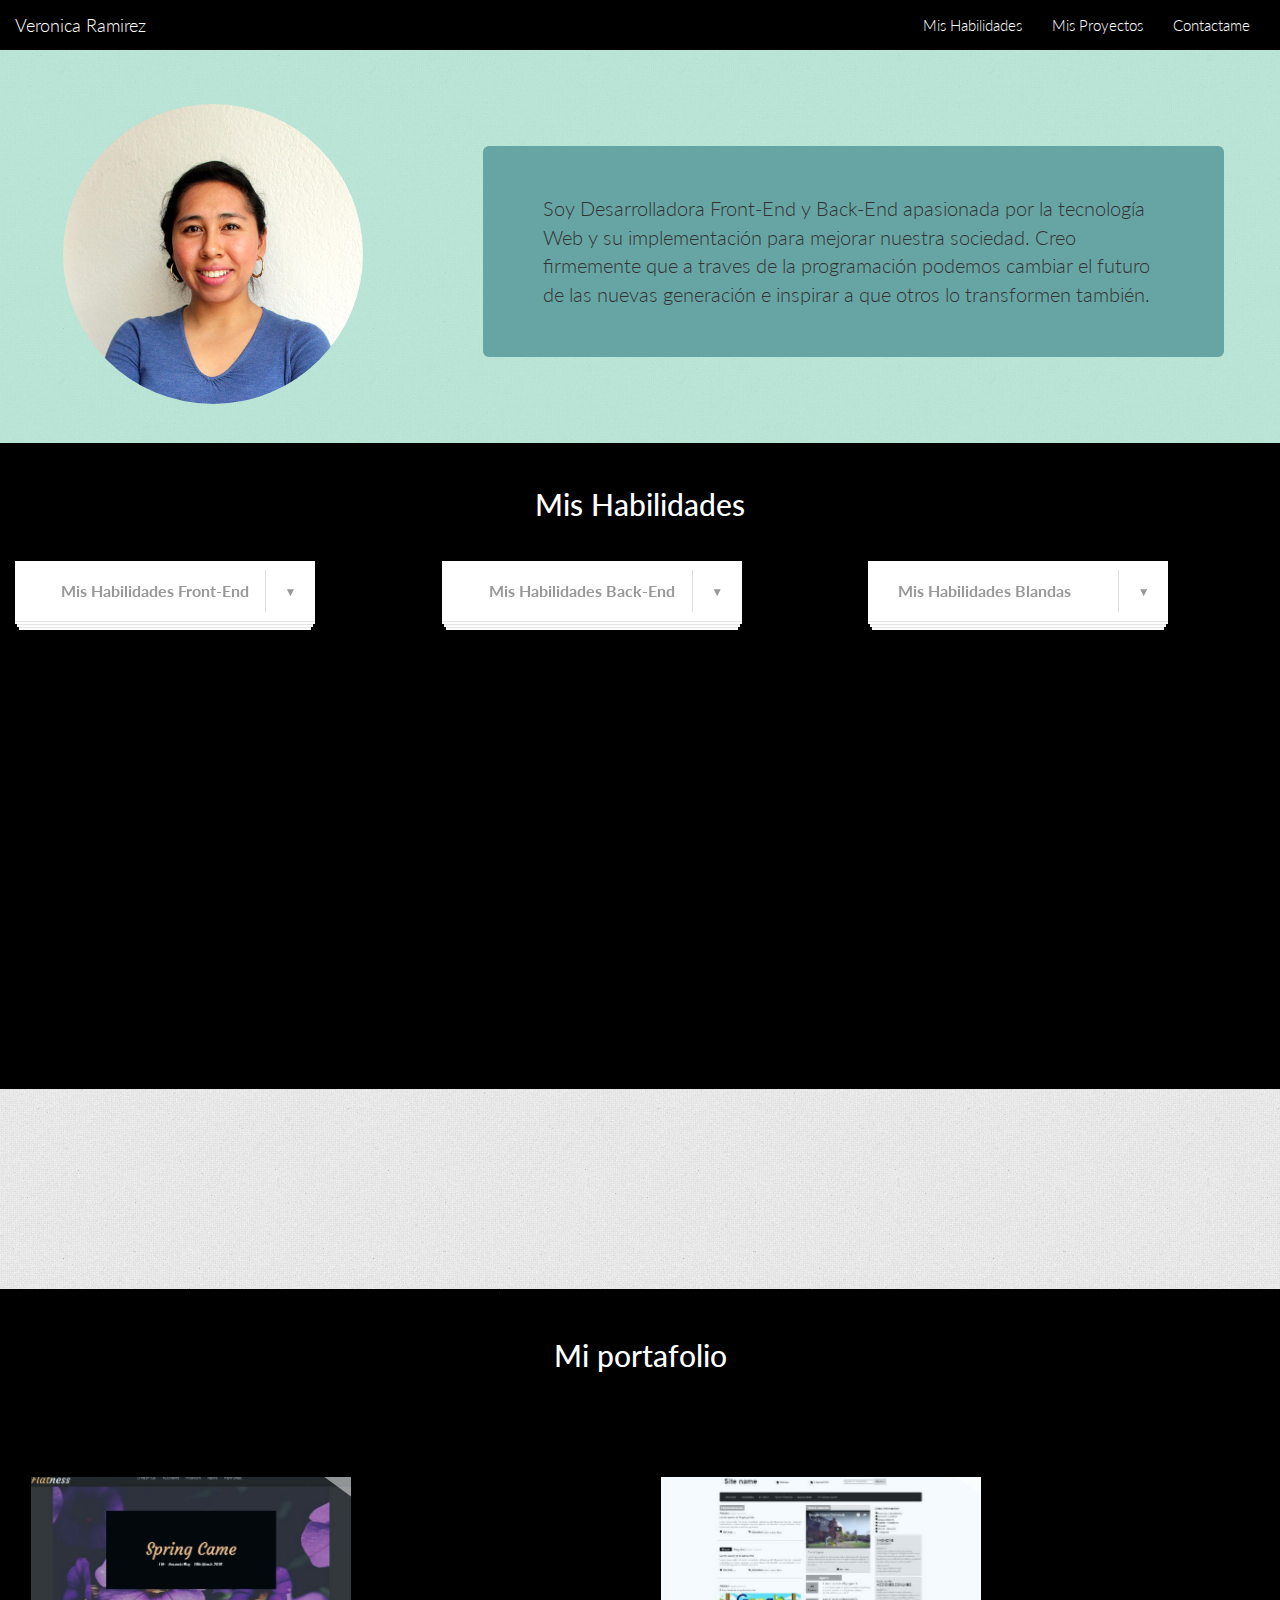
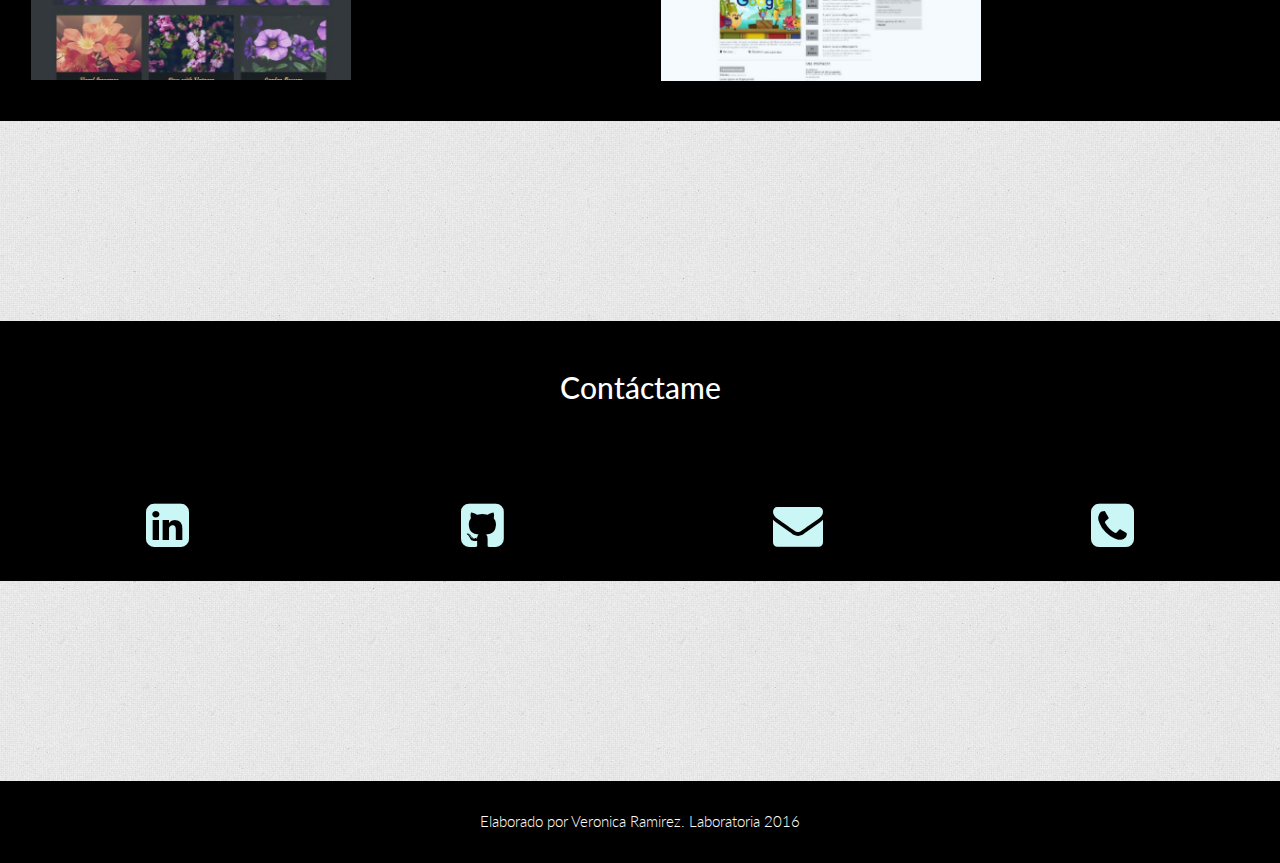
==== index.html @ 7dc4a2e2 "version3" ====
<!DOCTYPE html>
<html lang="en">
<head>
    <meta charset="UTF-8">
    <title>Mi Portafolio</title>
    <meta name="viewport" content="width=device-width, height=device-height, initial-scale=1">
    <link rel="stylesheet" href="css/font-awesome.min.css">
    <link rel='stylesheet' type='text/css' href='https://fonts.googleapis.com/css?family=Open+Sans:400,700,400italic'>
    <link rel='stylesheet' type='text/css' href='https://fonts.googleapis.com/css?family=Courgette'>
    <link rel="stylesheet" href="css/bootstrap.min.css">
    <link rel="stylesheet" href="css/utilities.css">
    <link rel="stylesheet" type="text/css" href="css/normalize.css" />
    <link rel="stylesheet" type="text/css" href="css/demo.css" />
    <link rel="stylesheet" type="text/css" href="css/set2.css" />
    <link rel="stylesheet" type="text/css" href="fonts/font-awesome-4.2.0/css/font-awesome.min.css" />
    <link rel="stylesheet" type="text/css" href="SimpleDropDownEffects/css/style3.css"/>
    <link rel="stylesheet" type="text/css" href="SimpleDropDownEffects/css/demo.css"/>
    <link rel="stylesheet" href="css/main.css">
</head>
<body>
    <div class="container-fluid">
        <header>
            <!--Parte Menu-->	
            <nav class="navbar navbar-default navbar-fixed-top">
                <div class="container">
                    <div class="navbar-header">
                        <button type="button" class="navbar-toggle txt-white" data-toggle="collapse" data-target="#myNavbar">
                            <span class="icon-bar"></span>
                            <span class="icon-bar"></span>
                            <span class="icon-bar"></span>
                        </button>
                        <a class="navbar-brand" href="#seccion0">Veronica Ramirez</a>
                    </div>
                    <div class="collapse navbar-collapse navbar-right" id="myNavbar">
                        <ul class="nav navbar-nav">
                            <li><a href="#seccion1">Mis Habilidades</a></li>
                            <li><a href="#seccion2">Mis Proyectos</a></li>
                            <li><a href="#seccion3">Contactame</a></li>
                        </ul>
                    </div>
                </div>
            </nav>
        </header>
        <section id="seccion0">
               <div class="row backSec1">
                    <div class="col-sm-4 mt-5">
                       <center>
                           <div id="idFoto" class="perfil">
                           </div>
                       </center>
                    </div>
                    <div class="col-sm-8 mt-5">
                        <p class="jumbotron">Soy Desarrolladora Front-End y Back-End apasionada por la
                        tecnología Web y su implementación para mejorar nuestra
                        sociedad. Creo firmemente que a traves de la programación podemos cambiar el futuro de las nuevas generación e inspirar a que otros lo transformen también.
                        </p>
                        
                    </div>
                </div>
        </section>
        <section id="seccion1">
            <div class="row  backSec2 pt-2">
                <div class="col-xs-12">
                    <h2 class="text-center txt-white">Mis Habilidades</h2>
                </div>
            </div>
            <div class="row  backSec2">
                <div class="col-sm-4 pd-skills">
                    <div class="fleft">
                       <center>
                            <select id="cd-dropdown1" class="cd-select">
                                <option value="-1" selected>Mis Habilidades Front-End</option>
                                <option value="1" class="icon-diamond">JavaScript - intermedio</option>
                                <option value="2" class="icon-star">Jquery - intermedio</option>
                                <option value="3" class="icon-diamond">HTML5 - intermedio</option>
                                <option value="4" class="icon-star">Bootstrap- básico</option>
                                <option value="5" class="icon-diamond">Ajax - básico</option>
                            </select>
                        </center>
                    </div>
               </div>
                <div class="col-sm-4 pd-skills">
                    <center>
                        <div class="fleft">
                            <select id="cd-dropdown2" class="cd-select">
                                <option value="-1" selected>Mis Habilidades Back-End</option>
                                <option value="1" class="icon-diamond">Java J2EE - intermedio</option>
                                <option value="2" class="icon-star">Struts 2- basico</option>
                                <option value="3" class="icon-diamond">BD Oracle - intermedio</option>
                                <option value="4" class="icon-star">PL SQL - intermedio</option>
                                <option value="5" class="icon-diamond">MySQL - básico</option>
                            </select>
                        </div>
                    </center>
                </div>
                <div class="col-sm-4 pd-skills">
                    <div class="fleft">
                        <select id="cd-dropdown3" class="cd-select">
                            <option value="-1" selected>Mis Habilidades Blandas</option>
                            <option value="1" class="icon-diamond">Comunicación</option>
                            <option value="2" class="icon-star">Organización</option>
                            <option value="3" class="icon-diamond">Autodidacta</option>
                            <option value="4" class="icon-star">Facilidad de Aprendizaje</option>
                        </select>
                    </div>
                </div>
            </div>
        </section>
        <div class="row sect sec1"></div>
        <!--Portafolio proyecto1.JPG-->
        <section id="seccion2">
            <div class="row black txt-white">
                <div class="col-xs-12">
                    <h2 class="text-center">Mi portafolio</h2>
                </div>
            </div>
            <div class="row black txt-white">
                <div class="col-sm-6">
                    <div class="grid">
                        <figure class="effect-apollo">
                            <img src="img/proyecto1.JPG" class="imgPorta" alt="Blog Primavera"/>
                            <figcaption>
                                <p>
                                    <a href="https://veroramirez.github.io/26_Sprint1-Ejercicio1/" class="info"><span class="fa fa-eye iconoPorta"></span></a>
                                    <a href="https://github.com/VeroRamirez/26_Sprint1-Ejercicio1" class="info"><span class="fa fa-github iconoPorta"></span></a></p>
                            </figcaption>			
                        </figure>
                    </div>
                </div>
                <div class="col-sm-6">
                    <div class="grid">
                        <figure class="effect-apollo">
                            <img src="img/proyecto2.JPG" class="imgPorta" alt="Blog Primavera"/>
                            <figcaption>
                                <p>
                                    <a href="https://veroramirez.github.io/26_Sprint1-Ejercicio1/" class="info"><span class="fa fa-eye iconoPorta"></span></a>
                                    <a href="https://github.com/VeroRamirez/26_Sprint1-Ejercicio1" class="info"><span class="fa fa-github iconoPorta"></span></a></p>
                            </figcaption>			
                        </figure>
                    </div>
                </div>
            </div>  
        </section>
        <!--Contacto-->
        <div class="row sect sec2"></div>
        <section id="seccion3">
            <div class="row black">
               <div class="col-xs-12 txt-white">
                   <h2 class="text-center mb-3">Contáctame</h2>
               </div>
            </div>
            <div class="row text-center black">
               <div class="col-sm-3">
                   <span class="fa fa-linkedin-square icono"></span>
               </div>
               <div class="col-sm-3">
                   <span class="fa fa-github-square icono"></span>
               </div>
               <div class="col-sm-3">
                   <span class="fa fa-envelope icono"></span>
               </div>
               <div class="col-sm-3">
                   <span class="fa fa-phone-square icono"></span>
               </div>
            </div>
        </section>
        <div class="row sect sec3"></div>
        <footer>
            <div class="row black">
                <div class="col-xs-12 txt-white">
                    <center>
                        Elaborado por Veronica Ramirez. Laboratoria 2016
                    </center>
                </div>
            </div>
        </footer>
    </div>
    <script src="js/jquery-3.1.0.min.js"></script>
    <script src="js/main.js"></script>
	<script src="js/bootstrap.min.js"></script>
    <script type="text/javascript" src="js/jquery-migrate-1.2.1.js"></script>
    <script type="text/javascript" src="slick/slick.min.js"></script>
    <script type="text/javascript" src="slick/slick.min.js"></script>
    <script type="text/javascript" src="SimpleDropDownEffects/js/jquery.dropdown.js"></script>
    <script type="text/javascript" src="SimpleDropDownEffects/js/modernizr.custom.63321.js"></script>
</body>
</html>
---- css/utilities.css ----
/*GENERAL*/
a{
   text-decoration: none;
}
a:hover{
    text-decoration: none;
}
img; iframe, input, textarea{
    width: 100%;
}
/* Shortcuts */
.pd-0{
	padding: 0;
}
.pd-2{
    padding: 2%;
}
.pt-2{
	padding-top: 2%;
}
.pd-3{
	padding: 3%;
}
.pt-3{
	padding-top: 3%;
}
.pr-3{
	padding-right: 3%;
}
.pb-3{
	padding-bottom: 3%;
}
.pl-3{
	padding-left: 3%;
}
.pd-5 {
	padding: 5%;
}
.pd-10 {
	padding: 10%;
}
.pd-15{
    padding: 15%;
}
.pd-20{
    padding: 20%;
}
.pt-5{
	padding-top: 5%;
}
.pb-5{
	padding-bottom: 5%;
}
.pl-5{
	padding-left: 5%;
}
.pr-5{
	padding-right: 5%;
}
.pt-10{
    padding-top: 10%;
}
.pr-10{
    padding-right: 10%;
}
.pb-10{
    padding-bottom: 10%;
}
.pl-10{
    padding-left: 10%;
}
.mg-0{
	margin: 0%;
}
.mb-1{
	margin-bottom: 1%;
}
.mg-3{
	margin:3%;
}
.mt-3{
	margin-top: 3%;
}
.mr-3{
	margin-right: 3%;
}
.mb-3{
	margin-bottom: 3%;
}
.ml-3{
	margin-left: 3%;
}
.mg-5{
	margin: 5%;
}
.mt-5{
	margin-top: 5%;
}
.mb-5{
	margin-bottom: 5%;
}
.mr-5{
	margin-right: 5%;
}
.ml-5{
	margin-left: 5%;
}
.mt-10{
	margin-top: 10%;
}
.w100{
	width: 100%;
}
.aut{
    width: auto;
}
.lh{
	line-height: 1.5;
}
.text-center{
	text-align: center;
}
.text-left{
	text-align: left;
}
.text-right{
	text-align: right;
}
/*TEXTO*/
.white{
	color: white;
}
.black{
    color: black;
}
*{
	background-size: cover;
	background-repeat: no-repeat;
	background-position: center;
}
.pull-left {
	float: left;
}

.pull-right {
	float: right;
}
.inl{
    display: inline;
}
---- css/demo.css ----
@font-face {
	font-weight: normal;
	font-style: normal;
	font-family: 'codropsicons';
	src:url('../fonts/codropsicons/codropsicons.eot');
	src:url('../fonts/codropsicons/codropsicons.eot?#iefix') format('embedded-opentype'),
		url('../fonts/codropsicons/codropsicons.woff') format('woff'),
		url('../fonts/codropsicons/codropsicons.ttf') format('truetype'),
		url('../fonts/codropsicons/codropsicons.svg#codropsicons') format('svg');
}

*, *:after, *:before { -webkit-box-sizing: border-box; box-sizing: border-box; }
.clearfix:before, .clearfix:after { display: table; content: ''; }
.clearfix:after { clear: both; }

body {
	background: #2f3238;
	color: #fff;
	font-weight: 400;
	font-size: 1em;
	font-family: 'Raleway', Arial, sans-serif;
}

a {
	outline: none;
	color: #3498db;
	text-decoration: none;
}

a:hover, a:focus {
	color: #528cb3;
}
/*
section {
	padding: 1em;
	text-align: center;
}*/

.content {
	margin: 0 auto;
	max-width: 1000px;
}

.content > h2 {
	clear: both;
	margin: 0;
	padding: 4em 1% 0;
	color: #484B54;
	font-weight: 800;
	font-size: 1.5em;
}

.content > h2:first-child {
	padding-top: 0em;
}

/* Header */
.codrops-header {
	margin: 0 auto;
	padding: 4em 1em;
	text-align: center;
}

.codrops-header h1 {
	margin: 0;
	font-weight: 800;
	font-size: 4em;
	line-height: 1.3;
}

.codrops-header h1 span {
	display: block;
	padding: 0 0 0.6em 0.1em;
	color: #74777b;
	font-weight: 300;
	font-size: 45%;
}

/* Demo links */
.codrops-demos {
	clear: both;
	padding: 1em 0 0;
	text-align: center;
}

.content + .codrops-demos {
	padding-top: 5em;
}

.codrops-demos a {
	display: inline-block;
	margin: 0 5px;
	padding: 1em 1.5em;
	text-transform: uppercase;
	font-weight: bold;
}

.codrops-demos a:hover,
.codrops-demos a:focus,
.codrops-demos a.current-demo {
	background: #3c414a;
	color: #fff;
}

/* To Navigation Style */
.codrops-top {
	width: 100%;
	text-transform: uppercase;
	font-weight: 800;
	font-size: 0.69em;
	line-height: 2.2;
}

.codrops-top a {
	display: inline-block;
	padding: 1em 2em;
	text-decoration: none;
	letter-spacing: 1px;
}

.codrops-top span.right {
	float: right;
}

.codrops-top span.right a {
	display: block;
	float: left;
}

.codrops-icon:before {
	margin: 0 4px;
	text-transform: none;
	font-weight: normal;
	font-style: normal;
	font-variant: normal;
	font-family: 'codropsicons';
	line-height: 1;
	speak: none;
	-webkit-font-smoothing: antialiased;
}

.codrops-icon-drop:before {
	content: "\e001";
}

.codrops-icon-prev:before {
	content: "\e004";
}

/* Related demos */
.related {
	clear: both;
	padding: 6em 1em;
	font-size: 120%;
}

.related > a {
	display: inline-block;
	margin: 20px 10px;
	padding: 25px;
	border: 1px solid #4f7f90;
	text-align: center;
}

.related a:hover {
	border-color: #39545e;
}

.related a img {
	max-width: 100%;
	opacity: 0.8;
}

.related a:hover img,
.related a:active img {
	opacity: 1;
}

.related a h3 {
	margin: 0;
	padding: 0.5em 0 0.3em;
	max-width: 300px;
	text-align: left;
}

@media screen and (max-width: 25em) {
	.codrops-header {
		font-size: 75%;
	}
	.codrops-icon span {
		display: none;
	}
}
---- css/set2.css ----
.grid {
	position: relative;
	clear: both;
	margin: 0 auto;
	padding: 1em 0 4em;
	max-width: 1000px;
	list-style: none;
	text-align: center;
}

/* Common style */
.grid figure {
	position: relative;
	float: left;
	overflow: hidden;
	margin: 10px 1%;
	min-width: 320px;
	max-width: 480px;
	max-height: 360px;
	width: 48%;
	height: auto;
	background: #3085a3;
	text-align: center;
	//cursor: pointer;
}

.grid figure img {
	position: relative;
	display: block;
	min-height: 100%;
	max-width: 100%;
	opacity: 0.8;
}

.grid figure figcaption {
	padding: 2em;
	color: #fff;
	text-transform: uppercase;
	font-size: 1.25em;
	-webkit-backface-visibility: hidden;
	backface-visibility: hidden;
}

.grid figure figcaption::before,
.grid figure figcaption::after {
	pointer-events: none;
}

.grid figure figcaption,
.grid figure figcaption > a {
	position: absolute;
	top: 0;
	left: 0;
	width: 100%;
	height: 100%;
}

/* Anchor will cover the whole item by default */
/* For some effects it will show as a button */
.grid figure figcaption > a {
	z-index: 1000;
	text-indent: 200%;
	white-space: nowrap;
	font-size: 0;
	opacity: 0;
}

.grid figure h2 {
	word-spacing: -0.15em;
	font-weight: 300;
}

.grid figure h2 span {
	font-weight: 800;
}

.grid figure h2,
.grid figure p {
	margin: 0;
}

.grid figure p {
	letter-spacing: 1px;
	font-size: 68.5%;
}

/* Individual effects */

/*---------------*/
/***** Julia *****/
/*---------------*/

figure.effect-julia {
	background: #2f3238;
}

figure.effect-julia img {
	max-width: none;
	height: 400px;
	-webkit-transition: opacity 1s, -webkit-transform 1s;
	transition: opacity 1s, transform 1s;
	-webkit-backface-visibility: hidden;
	backface-visibility: hidden;
}

figure.effect-julia figcaption {
	text-align: left;
}

figure.effect-julia h2 {
	position: relative;
	padding: 0.5em 0;
}

figure.effect-julia p {
	display: inline-block;
	margin: 0 0 0.25em;
	padding: 0.4em 1em;
	background: rgba(255,255,255,0.9);
	color: #2f3238;
	text-transform: none;
	font-weight: 500;
	font-size: 75%;
	-webkit-transition: opacity 0.35s, -webkit-transform 0.35s;
	transition: opacity 0.35s, transform 0.35s;
	-webkit-transform: translate3d(-360px,0,0);
	transform: translate3d(-360px,0,0);
}

figure.effect-julia p:first-child {
	-webkit-transition-delay: 0.15s;
	transition-delay: 0.15s;
}

figure.effect-julia p:nth-of-type(2) {
	-webkit-transition-delay: 0.1s;
	transition-delay: 0.1s;
}

figure.effect-julia p:nth-of-type(3) {
	-webkit-transition-delay: 0.05s;
	transition-delay: 0.05s;
}

figure.effect-julia:hover p:first-child {
	-webkit-transition-delay: 0s;
	transition-delay: 0s;
}

figure.effect-julia:hover p:nth-of-type(2) {
	-webkit-transition-delay: 0.05s;
	transition-delay: 0.05s;
}

figure.effect-julia:hover p:nth-of-type(3) {
	-webkit-transition-delay: 0.1s;
	transition-delay: 0.1s;
}

figure.effect-julia:hover img {
	opacity: 0.4;
	-webkit-transform: scale3d(1.1,1.1,1);
	transform: scale3d(1.1,1.1,1);
}

figure.effect-julia:hover p {
	opacity: 1;
	-webkit-transform: translate3d(0,0,0);
	transform: translate3d(0,0,0);
}

/*-----------------*/
/***** Goliath *****/
/*-----------------*/

figure.effect-goliath {
	background: #df4e4e;
}

figure.effect-goliath img,
figure.effect-goliath h2 {
	-webkit-transition: -webkit-transform 0.35s;
	transition: transform 0.35s;
}

figure.effect-goliath img {
	-webkit-backface-visibility: hidden;
	backface-visibility: hidden;
}

figure.effect-goliath h2,
figure.effect-goliath p {
	position: absolute;
	bottom: 0;
	left: 0;
	padding: 30px;
}

figure.effect-goliath p {
	text-transform: none;
	font-size: 90%;
	opacity: 0;
	-webkit-transition: opacity 0.35s, -webkit-transform 0.35s;
	transition: opacity 0.35s, transform 0.35s;
	-webkit-transform: translate3d(0,50px,0);
	transform: translate3d(0,50px,0);
}

figure.effect-goliath:hover img {
	-webkit-transform: translate3d(0,-80px,0);
	transform: translate3d(0,-80px,0);
}

figure.effect-goliath:hover h2 {
	-webkit-transform: translate3d(0,-100px,0);
	transform: translate3d(0,-100px,0);
}

figure.effect-goliath:hover p {
	opacity: 1;
	-webkit-transform: translate3d(0,0,0);
	transform: translate3d(0,0,0);
}

/*-----------------*/
/***** Hera *****/
/*-----------------*/

figure.effect-hera {
	background: #303fa9;
}

figure.effect-hera h2 {
	font-size: 158.75%;
}

figure.effect-hera h2,
figure.effect-hera p {
	position: absolute;
	top: 50%;
	left: 50%;
	-webkit-transition: opacity 0.35s, -webkit-transform 0.35s;
	transition: opacity 0.35s, transform 0.35s;
	-webkit-transform: translate3d(-50%,-50%,0);
	transform: translate3d(-50%,-50%,0);
	-webkit-transform-origin: 50%;
	transform-origin: 50%;
}

figure.effect-hera figcaption::before {
	position: absolute;
	top: 50%;
	left: 50%;
	width: 200px;
	height: 200px;
	border: 2px solid #fff;
	content: '';
	opacity: 0;
	-webkit-transition: opacity 0.35s, -webkit-transform 0.35s;
	transition: opacity 0.35s, transform 0.35s;
	-webkit-transform: translate3d(-50%,-50%,0) rotate3d(0,0,1,-45deg) scale3d(0,0,1);
	transform: translate3d(-50%,-50%,0) rotate3d(0,0,1,-45deg) scale3d(0,0,1);
	-webkit-transform-origin: 50%;
	transform-origin: 50%;
}

figure.effect-hera p {
	width: 100px;
	text-transform: none;
	font-size: 121%;
	line-height: 2;
}

figure.effect-hera p a {
	color: #fff;
}

figure.effect-hera p a:hover,
figure.effect-hera p a:focus {
	opacity: 0.6;
}

figure.effect-hera p a i {
	opacity: 0;
	-webkit-transition: opacity 0.35s, -webkit-transform 0.35s;
	transition: opacity 0.35s, transform 0.35s;
}

figure.effect-hera p a:first-child i {
	-webkit-transform: translate3d(-60px,-60px,0);
	transform: translate3d(-60px,-60px,0);
}

figure.effect-hera p a:nth-child(2) i {
	-webkit-transform: translate3d(60px,-60px,0);
	transform: translate3d(60px,-60px,0);
}

figure.effect-hera p a:nth-child(3) i {
	-webkit-transform: translate3d(-60px,60px,0);
	transform: translate3d(-60px,60px,0);
}

figure.effect-hera p a:nth-child(4) i {
	-webkit-transform: translate3d(60px,60px,0);
	transform: translate3d(60px,60px,0);
}

figure.effect-hera:hover figcaption::before {
	opacity: 1;
	-webkit-transform: translate3d(-50%,-50%,0) rotate3d(0,0,1,-45deg) scale3d(1,1,1);
	transform: translate3d(-50%,-50%,0) rotate3d(0,0,1,-45deg) scale3d(1,1,1);
}

figure.effect-hera:hover h2 {
	opacity: 0;
	-webkit-transform: translate3d(-50%,-50%,0) scale3d(0.8,0.8,1);
	transform: translate3d(-50%,-50%,0) scale3d(0.8,0.8,1);
}

figure.effect-hera:hover p i:empty {
	-webkit-transform: translate3d(0,0,0);
	transform: translate3d(0,0,0); /* just because it's stronger than nth-child */
	opacity: 1;
}

/*-----------------*/
/***** Winston *****/
/*-----------------*/

figure.effect-winston {
	background: #162633;
	text-align: left;
}

figure.effect-winston img {
	-webkit-transition: opacity 0.45s;
	transition: opacity 0.45s;
	-webkit-backface-visibility: hidden;
	backface-visibility: hidden;
}

figure.effect-winston figcaption::before {
	position: absolute;
	top: 0;
	left: 0;
	width: 100%;
	height: 100%;
	background: url(../img/triangle.svg) no-repeat center center;
	background-size: 100% 100%;
	content: '';
	-webkit-transition: opacity 0.45s, -webkit-transform 0.45s;
	transition: opacity 0.45s, transform 0.45s;
	-webkit-transform: rotate3d(0,0,1,45deg);
	transform: rotate3d(0,0,1,45deg);
	-webkit-transform-origin: 0 100%;
	transform-origin: 0 100%;
}

figure.effect-winston h2 {
	-webkit-transition: -webkit-transform 0.35s;
	transition: transform 0.35s;
	-webkit-transform: translate3d(0,20px,0);
	transform: translate3d(0,20px,0);
}

figure.effect-winston p {
	position: absolute;
	right: 0;
	bottom: 0;
	padding: 0 1.5em 7% 0;
}

figure.effect-winston a {
	margin: 0 10px;
	color: #5d504f;
	font-size: 170%;
}

figure.effect-winston a:hover,
figure.effect-winston a:focus {
	color: #cc6055;
}

figure.effect-winston p a i {
	opacity: 0;
	-webkit-transition: opacity 0.35s, -webkit-transform 0.35s;
	transition: opacity 0.35s, transform 0.35s;
	-webkit-transform: translate3d(0,50px,0);
	transform: translate3d(0,50px,0);
}

figure.effect-winston:hover img {
	opacity: 0.6;
}

figure.effect-winston:hover h2 {
	-webkit-transform: translate3d(0,0,0);
	transform: translate3d(0,0,0);
}

figure.effect-winston:hover figcaption::before {
	opacity: 0.7;
	-webkit-transform: rotate3d(0,0,1,20deg);
	transform: rotate3d(0,0,1,20deg);
}

figure.effect-winston:hover p i {
	opacity: 1;
	-webkit-transform: translate3d(0,0,0);
	transform: translate3d(0,0,0);
}

figure.effect-winston:hover p a:nth-child(3) i {
	-webkit-transition-delay: 0.05s;
	transition-delay: 0.05s;
}

figure.effect-winston:hover p a:nth-child(2) i {
	-webkit-transition-delay: 0.1s;
	transition-delay: 0.1s;
}

figure.effect-winston:hover p a:first-child i {
	-webkit-transition-delay: 0.15s;
	transition-delay: 0.15s;
}

/*-----------------*/
/***** Selena *****/
/*-----------------*/

figure.effect-selena {
	background: #fff;
}

figure.effect-selena img {
	opacity: 0.95;
	-webkit-transition: -webkit-transform 0.35s;
	transition: transform 0.35s;
	-webkit-transform-origin: 50% 50%;
	transform-origin: 50% 50%;
}

figure.effect-selena:hover img {
	-webkit-transform: scale3d(0.95,0.95,1);
	transform: scale3d(0.95,0.95,1);
}

figure.effect-selena h2 {
	-webkit-transition: -webkit-transform 0.35s;
	transition: transform 0.35s;
	-webkit-transform: translate3d(0,20px,0);
	transform: translate3d(0,20px,0);
}

figure.effect-selena p {
	opacity: 0;
	-webkit-transition: opacity 0.35s, -webkit-transform 0.35s;
	transition: opacity 0.35s, transform 0.35s;
	-webkit-transform: perspective(1000px) rotate3d(1,0,0,90deg);
	transform: perspective(1000px) rotate3d(1,0,0,90deg);
	-webkit-transform-origin: 50% 0%;
	transform-origin: 50% 0%;
}

figure.effect-selena:hover h2 {
	-webkit-transform: translate3d(0,0,0);
	transform: translate3d(0,0,0);
}

figure.effect-selena:hover p {
	opacity: 1;
	-webkit-transform: perspective(1000px) rotate3d(1,0,0,0);
	transform: perspective(1000px) rotate3d(1,0,0,0);
}

/*-----------------*/
/***** Terry *****/
/*-----------------*/

figure.effect-terry {
	background: #34495e;
}

figure.effect-terry figcaption {
	padding: 1em;
}

figure.effect-terry figcaption::before,
figure.effect-terry figcaption::after {
	position: absolute;
	width: 200%;
	height: 200%;
	border-style: solid;
	border-color: #101010;
	content: '';
	-webkit-transition: -webkit-transform 0.35s;
	transition: transform 0.35s;
}

figure.effect-terry figcaption::before {
	right: 0;
	bottom: 0;
	border-width: 0 70px 60px 0;
	-webkit-transform: translate3d(70px,60px,0);
	transform: translate3d(70px,60px,0);
}

figure.effect-terry figcaption::after {
	top: 0;
	left: 0;
	border-width: 15px 0 0 15px;
	-webkit-transform: translate3d(-15px,-15px,0);
	transform: translate3d(-15px,-15px,0);
}

figure.effect-terry img,
figure.effect-terry p a {
	-webkit-transition: opacity 0.35s, -webkit-transform 0.35s;
	transition: opacity 0.35s, transform 0.35s;
}

figure.effect-terry img {
	opacity: 0.85;
}

figure.effect-terry h2 {
	position: absolute;
	bottom: 0;
	left: 0;
	padding: 0.4em 10px;
	width: 50%;
	-webkit-transition: -webkit-transform 0.35s;
	transition: transform 0.35s;
	-webkit-transform: translate3d(100%,0,0);
	transform: translate3d(100%,0,0);
}

@media screen and (max-width: 920px) {
	figure.effect-terry h2 {
		padding: 0.75em 10px;
		font-size: 120%;
	}
}

figure.effect-terry p {
	float: right;
	clear: both;
	text-align: left;
	text-transform: none;
	font-size: 111%;
}

figure.effect-terry p a {
	display: block;
	margin-bottom: 1em;
	color: #fff;
	opacity: 0;
	-webkit-transform: translate3d(90px,0,0);
	transform: translate3d(90px,0,0);
}

figure.effect-terry p a:hover,
figure.effect-terry p a:focus {
	color: #f3cf3f;
}

figure.effect-terry:hover figcaption::before,
figure.effect-terry:hover figcaption::after {
	-webkit-transform: translate3d(0,0,0);
	transform: translate3d(0,0,0);
}

figure.effect-terry:hover img {
	opacity: 0.6;

}

figure.effect-terry:hover h2,
figure.effect-terry:hover p a {
	-webkit-transform: translate3d(0,0,0);
	transform: translate3d(0,0,0);
}

figure.effect-terry:hover p a {
	opacity: 1;
}

figure.effect-terry:hover p a:first-child {
	-webkit-transition-delay: 0.025s;
	transition-delay: 0.025s;
}

figure.effect-terry:hover p a:nth-child(2) {
	-webkit-transition-delay: 0.05s;
	transition-delay: 0.05s;
}

figure.effect-terry:hover p a:nth-child(3) {
	-webkit-transition-delay: 0.075s;
	transition-delay: 0.075s;
}

figure.effect-terry:hover p a:nth-child(4) {
	-webkit-transition-delay: 0.1s;
	transition-delay: 0.1s;
}

/*-----------------*/
/***** Phoebe *****/
/*-----------------*/

figure.effect-phoebe {
	background: #675983;
}

figure.effect-phoebe img {
	opacity: 0.85;
	-webkit-transition: opacity 0.35s;
	transition: opacity 0.35s;
}

figure.effect-phoebe:hover img {
	opacity: 0.6;
}

figure.effect-phoebe figcaption::before {
	position: absolute;
	top: 0;
	left: 0;
	width: 100%;
	height: 100%;
	background: url(../img/triangle2.svg) no-repeat center center;
	background-size: 100% 100%;
	content: '';
	-webkit-transition: opacity 0.35s, -webkit-transform 0.35s;
	transition: opacity 0.35s, transform 0.35s;
	-webkit-transform: scale3d(5,2.5,1);
	transform: scale3d(5,2.5,1);
	-webkit-transform-origin: 50% 50%;
	transform-origin: 50% 50%;
}

figure.effect-phoebe:hover figcaption::before {
	opacity: 0.6;
	-webkit-transform: scale3d(1,1,1);
	transform: scale3d(1,1,1);
}

figure.effect-phoebe h2 {
	margin-top: 1em;
	-webkit-transition: transform 0.35s;
	transition: transform 0.35s;
	-webkit-transform: translate3d(0,40px,0);
	transform: translate3d(0,40px,0);
}

figure.effect-phoebe:hover h2 {
	-webkit-transform: translate3d(0,0,0);
	transform: translate3d(0,0,0);
}

figure.effect-phoebe p a {
	color: #fff;
	font-size: 140%;
	opacity: 0;
	position: relative;
	display: inline-block;
	-webkit-transition: opacity 0.35s, -webkit-transform 0.35s;
	transition: opacity 0.35s, transform 0.35s;
}

figure.effect-phoebe p a:first-child {
	-webkit-transform: translate3d(-60px,-60px,0);
	transform: translate3d(-60px,-60px,0);
}

figure.effect-phoebe p a:nth-child(2) {
	-webkit-transform: translate3d(0,60px,0);
	transform: translate3d(0,60px,0);
}

figure.effect-phoebe p a:nth-child(3) {
	-webkit-transform: translate3d(60px,-60px,0);
	transform: translate3d(60px,-60px,0);
}

figure.effect-phoebe:hover p a {
	opacity: 1;
	-webkit-transform: translate3d(0,0,0);
	transform: translate3d(0,0,0);
}

/*-----------------*/
/***** Apollo *****/
/*-----------------*/

figure.effect-apollo {
	background: #3498db;
}

figure.effect-apollo img {
	opacity: 0.95;
	-webkit-transition: opacity 0.35s, -webkit-transform 0.35s;
	transition: opacity 0.35s, transform 0.35s;
	-webkit-transform: scale3d(1.05,1.05,1);
	transform: scale3d(1.05,1.05,1);
}

figure.effect-apollo figcaption::before {
	position: absolute;
	top: 0;
	left: 0;
	width: 100%;
	height: 100%;
	background: rgba(255,255,255,0.5);
	content: '';
	-webkit-transition: -webkit-transform 0.6s;
	transition: transform 0.6s;
	-webkit-transform: scale3d(1.9,1.4,1) rotate3d(0,0,1,45deg) translate3d(0,-100%,0);
	transform: scale3d(1.9,1.4,1) rotate3d(0,0,1,45deg) translate3d(0,-100%,0);
}

figure.effect-apollo p {
	position: absolute;
	right: 0;
	bottom: 0;
	margin: 3em;
	padding: 0 1em;
	max-width: 150px;
	border-right: 4px solid #fff;
	text-align: right;
	opacity: 0;
	-webkit-transition: opacity 0.35s;
	transition: opacity 0.35s;
}

figure.effect-apollo h2 {
	text-align: left;
}

figure.effect-apollo:hover img {
	opacity: 0.6;
	-webkit-transform: scale3d(1,1,1);
	transform: scale3d(1,1,1);
}

figure.effect-apollo:hover figcaption::before {
	-webkit-transform: scale3d(1.9,1.4,1) rotate3d(0,0,1,45deg) translate3d(0,100%,0);
	transform: scale3d(1.9,1.4,1) rotate3d(0,0,1,45deg) translate3d(0,60%,0);
}

figure.effect-apollo:hover p {
	opacity: 1;
	-webkit-transition-delay: 0.1s;
	transition-delay: 0.1s;
}

/*-----------------*/
/***** Kira *****/
/*-----------------*/

figure.effect-kira {
	background: #fff;
	text-align: left;
}

figure.effect-kira img {
	-webkit-transition: opacity 0.35s;
	transition: opacity 0.35s;
}

figure.effect-kira figcaption {
	z-index: 1;
}

figure.effect-kira p {
	padding: 2.25em 0.5em;
	font-weight: 600;	
	font-size: 100%;
	line-height: 1.5;
	opacity: 0;
	-webkit-transition: opacity 0.35s, -webkit-transform 0.35s;
	transition: opacity 0.35s, transform 0.35s;
	-webkit-transform: translate3d(0,-10px,0);
	transform: translate3d(0,-10px,0);
}

figure.effect-kira p a {
	margin: 0 0.5em;
	color: #101010;
}

figure.effect-kira p a:hover,
figure.effect-kira p a:focus {
	opacity: 0.6;
}

figure.effect-kira figcaption::before {
	position: absolute;
	top: 0;
	right: 2em;
	left: 2em;
	z-index: -1;
	height: 3.5em;
	background: #fff;
	content: '';
	-webkit-transition: opacity 0.35s, -webkit-transform 0.35s;
	transition: opacity 0.35s, transform 0.35s;
	-webkit-transform: translate3d(0,4em,0) scale3d(1,0.023,1) ;
	transform: translate3d(0,4em,0) scale3d(1,0.023,1);
	-webkit-transform-origin: 50% 0;
	transform-origin: 50% 0;
}

figure.effect-kira:hover img {
	opacity: 0.5;
}

figure.effect-kira:hover p {
	opacity: 1;
	-webkit-transform: translate3d(0,0,0);
	transform: translate3d(0,0,0);
}

figure.effect-kira:hover figcaption::before {
	opacity: 0.7;
	-webkit-transform: translate3d(0,5em,0) scale3d(1,1,1) ;
	transform: translate3d(0,5em,0) scale3d(1,1,1);
}

/*-----------------*/
/***** Steve *****/
/*-----------------*/

figure.effect-steve {
	z-index: auto;
	overflow: visible;
	background: #000;
}

figure.effect-steve:before,
figure.effect-steve h2:before {
	position: absolute;
	top: 0;
	left: 0;
	z-index: -1;
	width: 100%;
	height: 100%;
	background: #000;
	content: '';
	-webkit-transition: opacity 0.35s;
	transition: opacity 0.35s;
}

figure.effect-steve:before {
	box-shadow: 0 3px 30px rgba(0,0,0,0.8);
	opacity: 0;
}

figure.effect-steve figcaption {
	z-index: 1;
}

figure.effect-steve img {
	opacity: 1;
	-webkit-transition: -webkit-transform 0.35s;
	transition: transform 0.35s;
	-webkit-transform: perspective(1000px) translate3d(0,0,0);
	transform: perspective(1000px) translate3d(0,0,0);
}

figure.effect-steve h2,
figure.effect-steve p {
	background: #fff;
	color: #2d434e;
}

figure.effect-steve h2 {
	position: relative;
	margin-top: 2em;
	padding: 0.25em;
}

figure.effect-steve h2:before {
	box-shadow: 0 1px 10px rgba(0,0,0,0.5);
}

figure.effect-steve p {
	margin-top: 1em;
	padding: 0.5em;
	font-weight: 800;
	opacity: 0;
	-webkit-transition: opacity 0.35s, -webkit-transform 0.35s;
	transition: opacity 0.35s, transform 0.35s;
	-webkit-transform: scale3d(0.9,0.9,1);
	transform: scale3d(0.9,0.9,1);
}

figure.effect-steve:hover:before {
	opacity: 1;
}

figure.effect-steve:hover img {
	-webkit-transform: perspective(1000px) translate3d(0,0,21px);
	transform: perspective(1000px) translate3d(0,0,21px);
}

figure.effect-steve:hover h2:before {
	opacity: 0;
}

figure.effect-steve:hover p {
	opacity: 1;
	-webkit-transform: scale3d(1,1,1);
	transform: scale3d(1,1,1);
}

/*-----------------*/
/***** Moses *****/
/*-----------------*/

figure.effect-moses {
	background: -webkit-linear-gradient(-45deg, #EC65B7 0%,#05E0D8 100%);
	background: linear-gradient(-45deg, #EC65B7 0%,#05E0D8 100%);
}

figure.effect-moses img {
	opacity: 0.85;
	-webkit-transition: opacity 0.35s;
	transition: opacity 0.35s;
}

figure.effect-moses h2,
figure.effect-moses p {
	padding: 20px;
	width: 50%;
	height: 50%;
	border: 2px solid #fff;
}

figure.effect-moses h2 {
	padding: 20px;
	width: 50%;
	height: 50%;
	text-align: left;
	-webkit-transition: -webkit-transform 0.35s;
	transition: transform 0.35s;
	-webkit-transform: translate3d(10px,10px,0);
	transform: translate3d(10px,10px,0);
}

figure.effect-moses p {
	float: right;
	padding: 20px;
	text-align: right;
	opacity: 0;
	-webkit-transition: opacity 0.35s, -webkit-transform 0.35s;
	transition: opacity 0.35s, transform 0.35s;
	-webkit-transform: translate3d(-50%,-50%,0);
	transform: translate3d(-50%,-50%,0);
}

figure.effect-moses:hover h2 {
	-webkit-transform: translate3d(0,0,0);
	transform: translate3d(0,0,0);
}

figure.effect-moses:hover p {
	opacity: 1;
	-webkit-transform: translate3d(0,0,0);
	transform: translate3d(0,0,0);
}

figure.effect-moses:hover img {
	opacity: 0.6;
}

/*---------------*/
/***** Jazz *****/
/*---------------*/

figure.effect-jazz {
	background: -webkit-linear-gradient(-45deg, #f3cf3f 0%,#f33f58 100%);
	background: linear-gradient(-45deg, #f3cf3f 0%,#f33f58 100%);
}

figure.effect-jazz img {
	opacity: 0.9;
}

figure.effect-jazz figcaption::after,
figure.effect-jazz img,
figure.effect-jazz p {
	-webkit-transition: opacity 0.35s, -webkit-transform 0.35s;
	transition: opacity 0.35s, transform 0.35s;
}

figure.effect-jazz figcaption::after {
	position: absolute;
	top: 0;
	left: 0;
	width: 100%;
	height: 100%;
	border-top: 1px solid #fff;
	border-bottom: 1px solid #fff;
	content: '';
	opacity: 0;
	-webkit-transform: rotate3d(0,0,1,45deg) scale3d(1,0,1);
	transform: rotate3d(0,0,1,45deg) scale3d(1,0,1);
	-webkit-transform-origin: 50% 50%;
	transform-origin: 50% 50%;
}

figure.effect-jazz h2,
figure.effect-jazz p {
	opacity: 1;
	-webkit-transform: scale3d(0.8,0.8,1);
	transform: scale3d(0.8,0.8,1);
}

figure.effect-jazz h2 {
	padding-top: 26%;
	-webkit-transition: -webkit-transform 0.35s;
	transition: transform 0.35s;
}

figure.effect-jazz p {
	padding: 0.5em 2em;
	text-transform: none;
	font-size: 0.85em;
	opacity: 0;
}

figure.effect-jazz:hover img {
	opacity: 0.7;
	-webkit-transform: scale3d(1.05,1.05,1);
	transform: scale3d(1.05,1.05,1);
}

figure.effect-jazz:hover figcaption::after {
	opacity: 1;
	-webkit-transform: rotate3d(0,0,1,45deg) scale3d(1,1,1);
	transform: rotate3d(0,0,1,45deg) scale3d(1,1,1);
}

figure.effect-jazz:hover h2,
figure.effect-jazz:hover p {
	opacity: 1;
	-webkit-transform: scale3d(1,1,1);
	transform: scale3d(1,1,1);
}

/*---------------*/
/***** Ming *****/
/*---------------*/

figure.effect-ming {
	background: #030c17;
}

figure.effect-ming img {
	opacity: 0.9;
	-webkit-transition: opacity 0.35s;
	transition: opacity 0.35s;
}

figure.effect-ming figcaption::before {
	position: absolute;
	top: 30px;
	right: 30px;
	bottom: 30px;
	left: 30px;
	border: 2px solid #fff;
	box-shadow: 0 0 0 30px rgba(255,255,255,0.2);
	content: '';
	opacity: 0;
	-webkit-transition: opacity 0.35s, -webkit-transform 0.35s;
	transition: opacity 0.35s, transform 0.35s;
	-webkit-transform: scale3d(1.4,1.4,1);
	transform: scale3d(1.4,1.4,1);
}

figure.effect-ming h2 {
	margin: 20% 0 10px 0;
	-webkit-transition: -webkit-transform 0.35s;
	transition: transform 0.35s;
}

figure.effect-ming p {
	padding: 1em;
	opacity: 0;
	-webkit-transition: opacity 0.35s, -webkit-transform 0.35s;
	transition: opacity 0.35s, transform 0.35s;
	-webkit-transform: scale(1.5);
	transform: scale(1.5);
}

figure.effect-ming:hover h2 {
	-webkit-transform: scale(0.9);
	transform: scale(0.9);
}

figure.effect-ming:hover figcaption::before,
figure.effect-ming:hover p {
	opacity: 1;
	-webkit-transform: scale3d(1,1,1);
	transform: scale3d(1,1,1);
}

figure.effect-ming:hover figcaption {
	background-color: rgba(58,52,42,0);
}

figure.effect-ming:hover img {
	opacity: 0.4;
}

/*---------------*/
/***** Lexi *****/
/*---------------*/

figure.effect-lexi {
	background: -webkit-linear-gradient(-45deg, #000 0%,#fff 100%);
	background: linear-gradient(-45deg, #000 0%,#fff 100%);
}

figure.effect-lexi img {
	margin: -10px 0 0 -10px;
	max-width: none;
	width: -webkit-calc(100% + 10px);
	width: calc(100% + 10px);
	opacity: 0.9;
	-webkit-transition: opacity 0.35s, -webkit-transform 0.35s;
	transition: opacity 0.35s, transform 0.35s;
	-webkit-transform: translate3d(10px,10px,0);
	transform: translate3d(10px,10px,0);
	-webkit-backface-visibility: hidden;
	backface-visibility: hidden;
}

figure.effect-lexi figcaption::before,
figure.effect-lexi p {
	-webkit-transition: opacity 0.35s, -webkit-transform 0.35s;
	transition: opacity 0.35s, transform 0.35s;
}

figure.effect-lexi figcaption::before {
	position: absolute;
	right: -100px;
	bottom: -100px;
	width: 300px;
	height: 300px;
	border: 2px solid #fff;
	border-radius: 50%;
	box-shadow: 0 0 0 900px rgba(255,255,255,0.2);
	content: '';
	opacity: 0;
	-webkit-transform: scale3d(0.5,0.5,1);
	transform: scale3d(0.5,0.5,1);
	-webkit-transform-origin: 50% 50%;
	transform-origin: 50% 50%;
}

figure.effect-lexi:hover img {
	opacity: 0.6;
	-webkit-transform: translate3d(0,0,0);
	transform: translate3d(0,0,0);
}

figure.effect-lexi h2 {
	text-align: left;
	-webkit-transition: -webkit-transform 0.35s;
	transition: transform 0.35s;
	-webkit-transform: translate3d(5px,5px,0);
	transform: translate3d(5px,5px,0);
}

figure.effect-lexi p {
	position: absolute;
	right: 0;
	bottom: 0;
	padding: 0 1.5em 1.5em 0;
	width: 140px;
	text-align: right;
	opacity: 0;
	-webkit-transform: translate3d(20px,20px,0);
	transform: translate3d(20px,20px,0);
}

figure.effect-lexi:hover figcaption::before {
	opacity: 1;
	-webkit-transform: scale3d(1,1,1);
	transform: scale3d(1,1,1);
}

figure.effect-lexi:hover h2,
figure.effect-lexi:hover p {
	opacity: 1;
	-webkit-transform: translate3d(0,0,0);
	transform: translate3d(0,0,0);
}

/*---------------*/
/***** Duke *****/
/*---------------*/

figure.effect-duke {
	background: -webkit-linear-gradient(-45deg, #34495e 0%,#cc6055 100%);
	background: linear-gradient(-45deg, #34495e 0%,#cc6055 100%);
}

figure.effect-duke img,
figure.effect-duke p {
	-webkit-transition: opacity 0.35s, -webkit-transform 0.35s;
	transition: opacity 0.35s, transform 0.35s;
}

figure.effect-duke:hover img {
	opacity: 0.1;
	-webkit-transform: scale3d(2,2,1);
	transform: scale3d(2,2,1);
}

figure.effect-duke h2 {
	-webkit-transition: -webkit-transform 0.35s;
	transition: transform 0.35s;
	-webkit-transform: scale3d(0.8,0.8,1);
	transform: scale3d(0.8,0.8,1);
	-webkit-transform-origin: 50% 100%;
	transform-origin: 50% 100%;
}

figure.effect-duke p {
	position: absolute;
	bottom: 0;
	left: 0;
	margin: 20px;
	padding: 30px;
	border: 2px solid #fff;
	text-transform: none;
	font-size: 90%;
	opacity: 0;
	-webkit-transform: scale3d(0.8,0.8,1);
	transform: scale3d(0.8,0.8,1);
	-webkit-transform-origin: 50% -100%;
	transform-origin: 50% -100%;
}

figure.effect-duke:hover h2,
figure.effect-duke:hover p {
	opacity: 1;
	-webkit-transform: scale3d(1,1,1);
	transform: scale3d(1,1,1);
}

/* Media queries */
@media screen and (max-width: 50em) {
	.content {
		padding: 0 10px;
		text-align: center;
	}
	.grid figure {
		display: inline-block;
		float: none;
		margin: 10px auto;
		width: 100%;
	}
}
---- SimpleDropDownEffects/css/style3.css ----
@import url('demo.css');
@import url('common.css');
@import url('icons.css');

.cd-dropdown > span,
.cd-dropdown ul li:nth-last-child(-n+3) span {
	box-shadow: 0 1px 1px rgba(0,0,0,0.1);
}

.cd-dropdown ul {
	position: absolute;
	top: 0px;
	width: 100%;
}

.cd-dropdown ul li {
	position: absolute;
	width: 100%;
}

.cd-active.cd-dropdown > span {
	color: #97d1bc;
}

.cd-active.cd-dropdown > span,
.cd-active.cd-dropdown ul li span {
	box-shadow: 0 1px 1px rgba(0,0,0,0.1);
}

.cd-active.cd-dropdown ul li {
	-webkit-transform-origin: -200% 50%;
	-moz-transform-origin: -200% 50%;
	-o-transform-origin: -200% 50%;
	-ms-transform-origin: -200% 50%;
	transform-origin: -200% 50%;
}

.cd-active.cd-dropdown ul li span {
    background: #97d1bc;
    color: #fff;
	-webkit-transition: all 0.2s linear 0s;
	-moz-transition: all 0.2s linear 0s;
	-ms-transition: all 0.2s linear 0s;
	-o-transition: all 0.2s linear 0s;
	transition: all 0.2s linear 0s;
}

.cd-active.cd-dropdown ul li span:hover {
	background: #97d1bc;
	color: #fff;
}
---- SimpleDropDownEffects/css/demo.css ----
/* General Demo Style */
@import url(http://fonts.googleapis.com/css?family=Lato:300,400,700);

*,
*:after,
*:before {
	-webkit-box-sizing: border-box;
	-moz-box-sizing: border-box;
	box-sizing: border-box;
	padding: 0;
	margin: 0;
}

/* Clearfix hack by Nicolas Gallagher: http://nicolasgallagher.com/micro-clearfix-hack/ */
.clearfix:before,
.clearfix:after {
	content: " ";
	display: table;
}

.clearfix:after {
	clear: both;
}

.clearfix {
	*zoom: 1;
}

body {
	font-family: 'Lato', Calibri, Arial, sans-serif;
	background: #f4f4f4 url(../images/grid_DominikKiss_SubtlePatterns.jpg);
	font-weight: 300;
	font-size: 15px;
	color: #333;
	overflow: scroll;
	overflow-x: hidden;
}

a {
	color: #555;
	text-decoration: none;
}

.container {
	width: 100%;
	position: relative;
}

.main,
.container > header {
	width: 90%;
	max-width: 960px;
	margin: 0 auto;
	position: relative;
	padding: 0 10px;
}

.container > header {
	padding: 40px 10px 50px;
	border-bottom: 1px solid #ddd;
	box-shadow: 0 1px rgba(255,255,255,0.8);
	margin-bottom: 30px;
}

.container > header h1 {
	font-size: 34px;
	line-height: 38px;
	margin: 0;
	font-weight: 700;
	color: #333;
	float: left;
}

.container > header h1 span {
	display: block;
	font-size: 20px;
	font-weight: 300;
}

.fleft {
	float: left;
	width: 49%;
	min-width: 300px;
}

.main p {
	color: #AAA;
	padding: 20px 30px 0px 0px;
	font-size: 20px;
	line-height: 34px;
	font-weight: 300;
	text-shadow: 0 1px 1px rgba(255, 255, 255, 0.8);
}

/* Header Style */
.codrops-top {
	line-height: 24px;
	font-size: 11px;
	background: #fff;
	background: rgba(255, 255, 255, 0.5);
	text-transform: uppercase;
	z-index: 9999;
	position: relative;
	box-shadow: 1px 0px 2px rgba(0,0,0,0.2);
}

.codrops-top a {
	padding: 0px 10px;
	letter-spacing: 1px;
	color: #333;
	display: inline-block;
}

.codrops-top a:hover {
	background: rgba(255,255,255,0.8);
	color: #000;
}

.codrops-top span.right {
	float: right;
}

.codrops-top span.right a {
	float: left;
	display: block;
}

/* Demo Buttons Style */
.codrops-demos {
	float: right;
	padding-top: 10px;
}

.codrops-demos a {
	display: inline-block;
	margin: 10px;
	color: #666;
	font-weight: 700;
	line-height: 30px;
	border-bottom: 4px solid transparent;
}

.codrops-demos a:hover {
	color: #000;
	border-color: #000;
}

.codrops-demos a.current-demo,
.codrops-demos a.current-demo:hover {
	color: #aaa;
	border-color: #aaa;
}


@media screen and (max-width: 730px){
	.fleft {
		width: 100%;
		float: none;
		text-align: center;
	}
}
---- css/main.css ----
/*MENU*/
nav.navbar{
	background: black;	
	border: black;
}
.txt-white{
	color:white !important;
}
.black{
    background-color: black;
    padding: 30px 10px;
}
nav li a, nav a{
	color:white !important;
}
.perfil{
    background-image: url("../img/perfil.jpg");
    background-position: top;
    background-size: 320px 480px;
    border-radius: 50%;
    width: 300px;
    height: 300px;
    margin: 10% 2%;
}
.capa-img{
    border-radius: 50%;
    width: 100%;
    height: 100%;
    background-color: rgba(44, 49, 48, 0.63);
}
/*Contacto*/
.icono{
    font-size: 50px;
    color:#caf6f5;
}
/*Portafolio*/
.iconoPorta{
    font-size: 1.5em !important;
    color:white;
    margin-left: 1em;
    margin-right: 1em;
}
.imgPorta{
    width: 100%;
}

a.info {
    text-decoration: none;
    display: inline-block;
    text-transform: uppercase;
    color: #fff;
    border: 1px solid #fff;
    background-color: rgba(0,0,0,0.6);
    filter: alpha(opacity=0);
    -webkit-transition: all .2s ease-in-out;
    transition: all .2s ease-in-out;
    margin: 15spx 0;
    padding: 7px;
}

/*background*/
html body{
    height: 100%;
}
h1, h2, h3, h4, h5, h6, p{
    margin-bottom: 20px;
}
/*
nav{
    position: fixed;
    width: 100%;
    height: 50px;
    background-color: rgba(0,0,0,.5);
    z-index: 99;
}*/
.sect{
    height: 200px;
    background-size: cover;
    background-attachment: fixed;
}
.subSection{
    height: 50%;
    background-color: black;
}
.sec1{
    background-image: url("../img/circuitos1.jpg");
}
.sec2{
    background-image: url("../img/circuitos2.jpg");
}
.sec3{
    background-image: url("../img/circuitos12.jpg");
}
@media (max-width: 760px) {
  .perfil{
    background-image: url("../img/perfil.jpg");
    background-position: top;
    background-size: 180px 320px;
    border-radius: 50%;
    width: 150px;
    height: 150px;
    }
    .carrusel{
        width: 100px !important;
    }
}

@media (max-width: 850px) {
    .carrusel{
        width: 100px !important;
    }
}

@media (max-width: 960px) {
    .carrusel{
        width: 200px !important;
    }
}

@media (max-width: 1200px) {
    .carrusel{
        width: 250px !important;
    }
}
#cover1{
    background-color: transparent;
    width: 100%;
    height: 100%;
    position: absolute;
}
#cover1:hover{
    background-color: dodgerblue;
    width: 100%;
    height: 100%;
}
.capa {
    position: absolute;
    width: 100%;
    height: 100%;
    opacity: 0;
    background: rgba(100,0,0,.7);
    -webkit-transition: all ease .5s;
    -moz-transition: all ease .5s;
    transition: all ease .5s;
}

.capa:hover {
    opacity: 1;
}

.backSec1{
    background-color:rgba( 161, 226, 203, 0.65 );
}
.backSec2{
    background-color: black;
}
.pd-skills{
    padding-bottom: 35%;
}

p{
    font-size: 20px;
    margin: 10% 5%;
}
.jumbotron{
    background-color:#67a5a5;
}
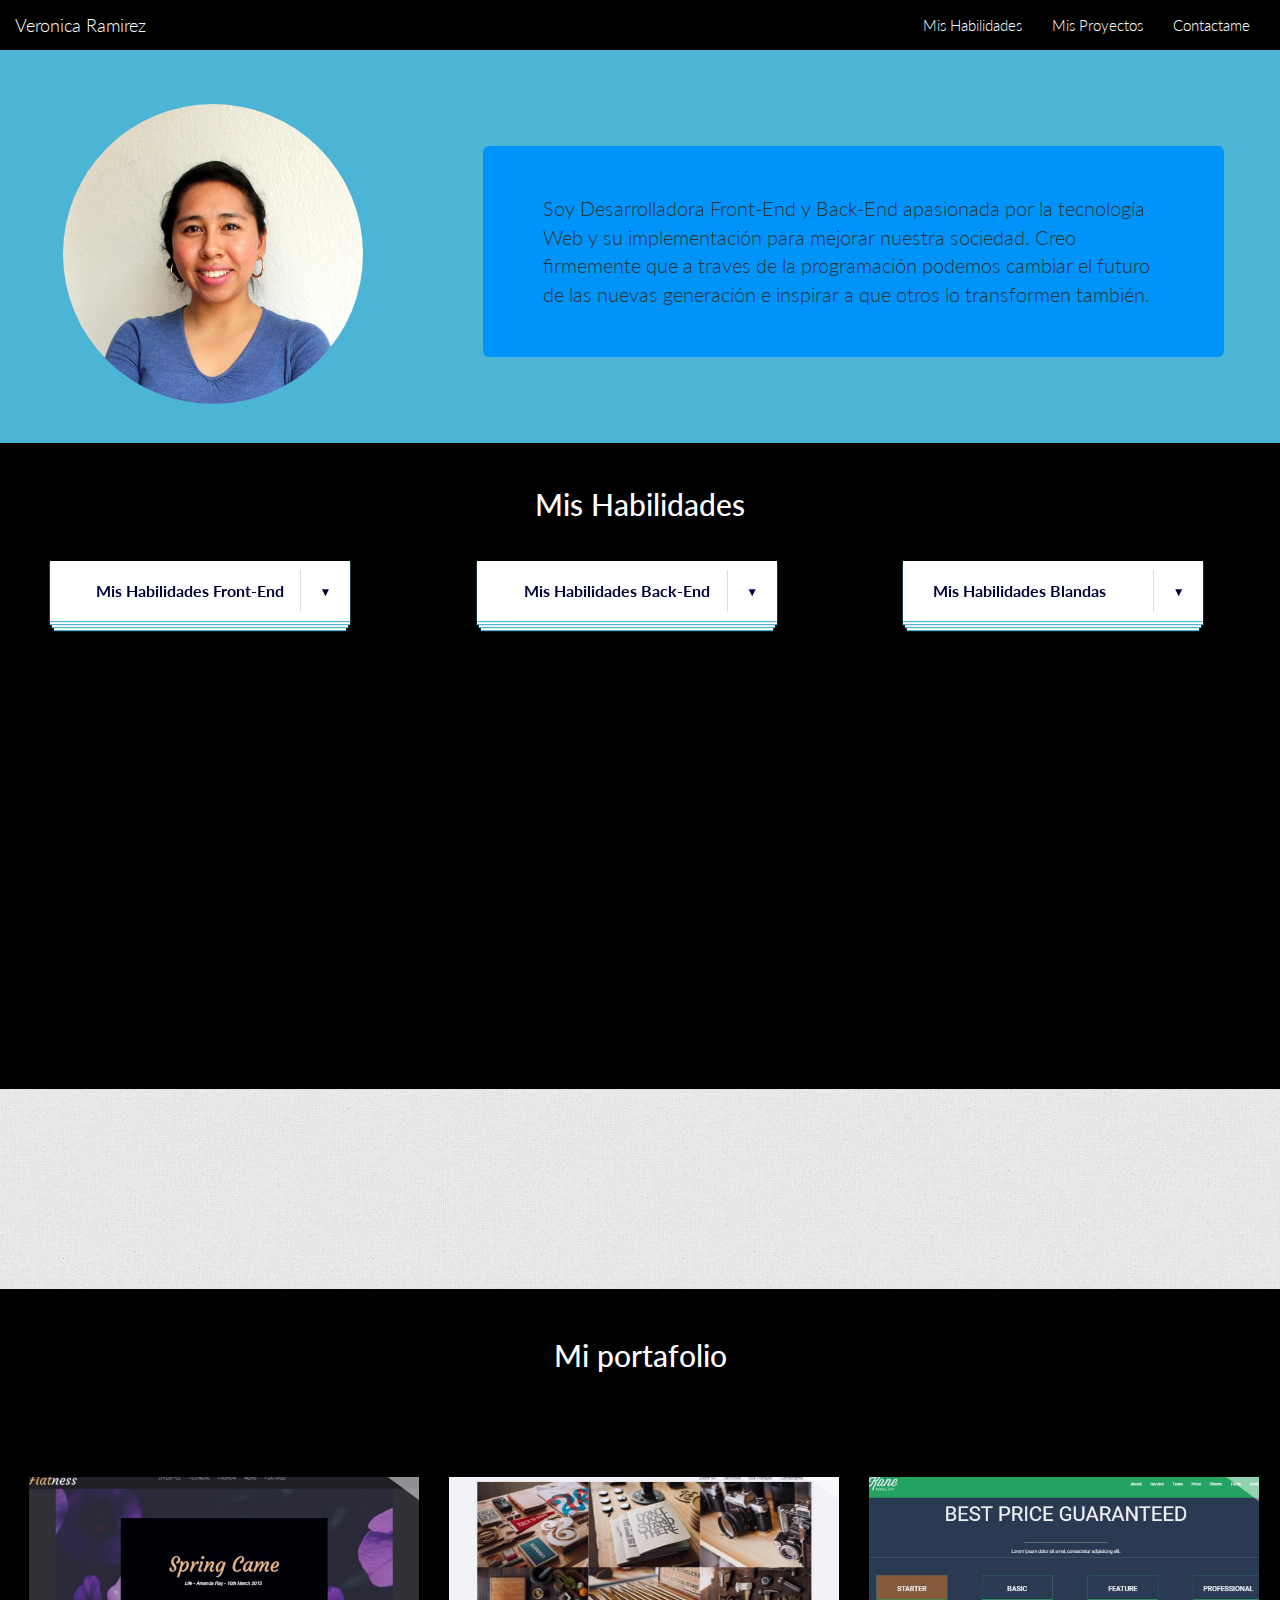
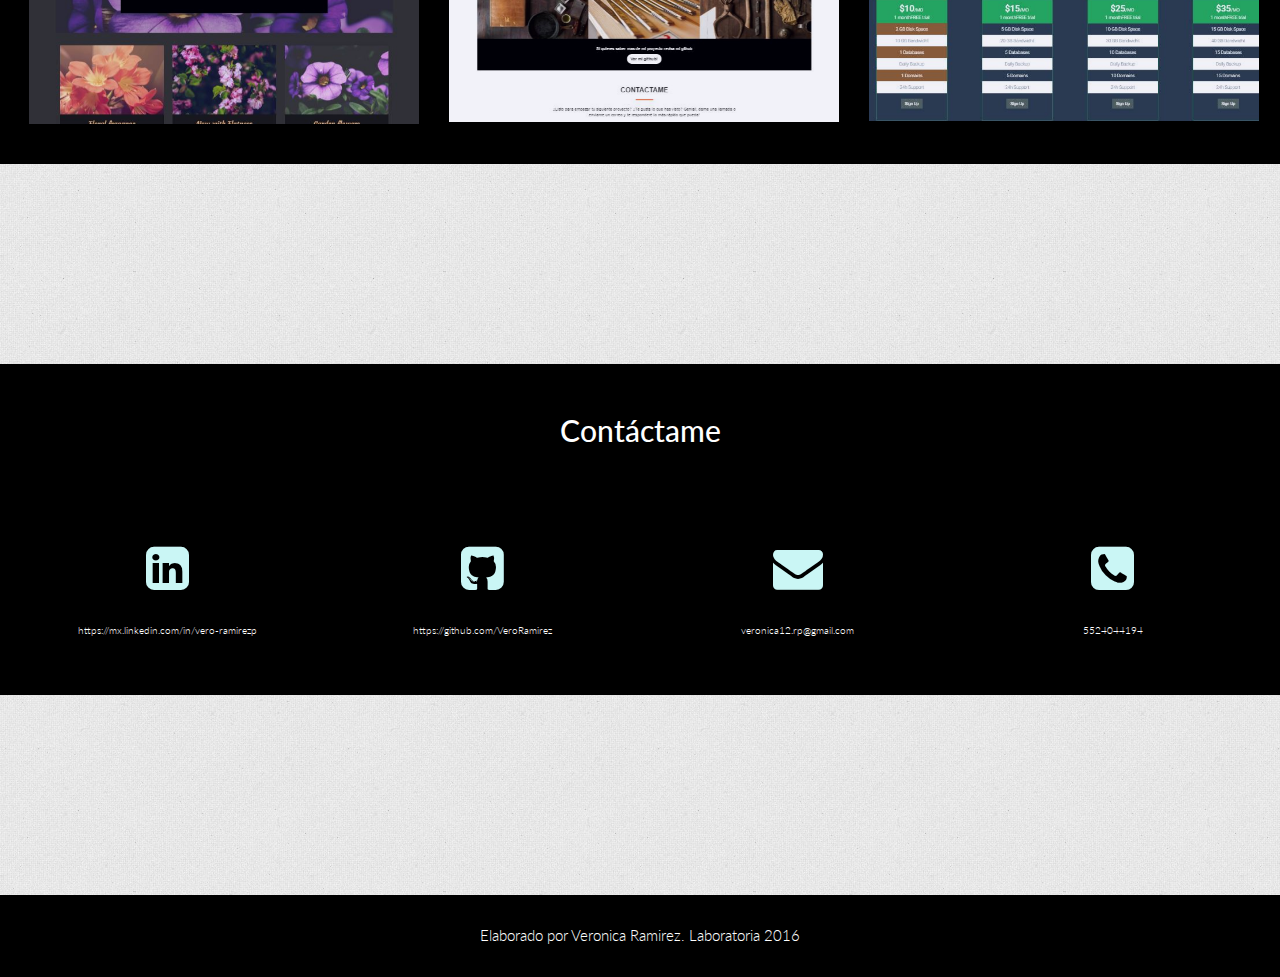
==== commit b4779fa4: "version 3" ====
--- a/index.html
+++ b/index.html
@@ -107,7 +107,13 @@
             </div>
         </section>
         <div class="row sect sec1"></div>
-        <!--Portafolio proyecto1.JPG-->
+        <!-- Portafolio proyecto1.JPG -->
+        <!-- C:\Users\Alumna\Desktop\Laboratoria 3G\26_Sprint1-Ejercicio1 -->
+        <!-- C:\Users\Alumna\Desktop\Laboratoria 3G\27_Problema -->
+        <!-- C:\Users\Alumna\Desktop\Laboratoria 3G\28_Coder -->
+        <!-- C:\Users\Alumna\Desktop\Laboratoria 3G\30_Business -->
+        <!-- C:\Users\Alumna\Desktop\Laboratoria 3G\ExamenBootstrap_V2 -->
+        <!-- C:\Users\Alumna\Desktop\Laboratoria 3G\KaneTheme -->
         <section id="seccion2">
             <div class="row black txt-white">
                 <div class="col-xs-12">
@@ -115,26 +121,41 @@
                 </div>
             </div>
             <div class="row black txt-white">
-                <div class="col-sm-6">
+                <div class="col-sm-4">
                     <div class="grid">
                         <figure class="effect-apollo">
                             <img src="img/proyecto1.JPG" class="imgPorta" alt="Blog Primavera"/>
                             <figcaption>
                                 <p>
-                                    <a href="https://veroramirez.github.io/26_Sprint1-Ejercicio1/" class="info"><span class="fa fa-eye iconoPorta"></span></a>
-                                    <a href="https://github.com/VeroRamirez/26_Sprint1-Ejercicio1" class="info"><span class="fa fa-github iconoPorta"></span></a></p>
+                                    <a href="https://veroramirez.github.io/26_Sprint1-Ejercicio1/" class="info" target="_blank"><span class="fa fa-eye iconoPorta"></span></a>
+                                    <a href="https://github.com/VeroRamirez/26_Sprint1-Ejercicio1" class="info" target="_blank"><span class="fa fa-github iconoPorta"></span></a>
+                                </p>
                             </figcaption>			
                         </figure>
                     </div>
                 </div>
-                <div class="col-sm-6">
+                <div class="col-sm-4">
                     <div class="grid">
                         <figure class="effect-apollo">
-                            <img src="img/proyecto2.JPG" class="imgPorta" alt="Blog Primavera"/>
+                            <img src="img/proyecto3.JPG" class="imgPorta" alt="Portafolio Naranja"/>
                             <figcaption>
                                 <p>
-                                    <a href="https://veroramirez.github.io/26_Sprint1-Ejercicio1/" class="info"><span class="fa fa-eye iconoPorta"></span></a>
-                                    <a href="https://github.com/VeroRamirez/26_Sprint1-Ejercicio1" class="info"><span class="fa fa-github iconoPorta"></span></a></p>
+                                    <a href="https://veroramirez.github.io/28_Coder/" class="info" target="_blank"><span class="fa fa-eye iconoPorta"></span></a>
+                                    <a href="https://github.com/VeroRamirez/28_Coder" class="info" target="_blank"><span class="fa fa-github iconoPorta"></span></a>
+                                </p>
+                            </figcaption>			
+                        </figure>
+                    </div>
+                </div>
+                <div class="col-sm-4">
+                    <div class="grid">
+                        <figure class="effect-apollo">
+                            <img src="img/proyecto6.JPG" class="imgPorta" alt="Paleta Colores"/>
+                            <figcaption>
+                                <p>
+                                    <a href="https://veroramirez.github.io/KaneTheme/" class="info" target="_blank"><span class="fa fa-eye iconoPorta"></span></a>
+                                    <a href="https://github.com/VeroRamirez/KaneTheme" class="info" target="_blank"><span class="fa fa-github iconoPorta"></span></a>
+                                </p>
                             </figcaption>			
                         </figure>
                     </div>
@@ -151,16 +172,26 @@
             </div>
             <div class="row text-center black">
                <div class="col-sm-3">
-                   <span class="fa fa-linkedin-square icono"></span>
-               </div>
-               <div class="col-sm-3">
-                   <span class="fa fa-github-square icono"></span>
-               </div>
-               <div class="col-sm-3">
-                   <span class="fa fa-envelope icono"></span>
+                   <a href="https://mx.linkedin.com/in/vero-ramirezp" target="_blank">
+                       <span class="fa fa-linkedin-square icono"></span>
+                       <p class="txt-white ligasContacto ">https://mx.linkedin.com/in/vero-ramirezp</p>
+                   </a>
+               </div>
+               <div class="col-sm-3">
+                   <a href="https://github.com/VeroRamirez" target="_blank">
+                       <span class="fa fa-github-square icono"></span>
+                       <p class="txt-white ligasContacto">https://github.com/VeroRamirez</p>
+                   </a>
+               </div>
+               <div class="col-sm-3">
+                   <a href="mailto:veronica12.rp@gmail.com">
+                       <span class="fa fa-envelope icono"></span>
+                       <p class="txt-white ligasContacto">veronica12.rp@gmail.com</p>
+                   </a>
                </div>
                <div class="col-sm-3">
                    <span class="fa fa-phone-square icono"></span>
+                   <p class="txt-white ligasContacto">5524044194</p>
                </div>
             </div>
         </section>
--- a/css/set2.css
+++ b/css/set2.css
@@ -14,7 +14,7 @@
 	float: left;
 	overflow: hidden;
 	margin: 10px 1%;
-	min-width: 320px;
+	min-width: 100%; /*320px*/
 	max-width: 480px;
 	max-height: 360px;
 	width: 48%;
@@ -697,7 +697,7 @@
 /*-----------------*/
 
 figure.effect-apollo {
-	background: #3498db;
+	background: darkblue; //#3498db
 }
 
 figure.effect-apollo img {
--- a/SimpleDropDownEffects/css/style3.css
+++ b/SimpleDropDownEffects/css/style3.css
@@ -4,7 +4,7 @@
 
 .cd-dropdown > span,
 .cd-dropdown ul li:nth-last-child(-n+3) span {
-	box-shadow: 0 1px 1px rgba(0,0,0,0.1);
+	box-shadow: 0 1px 1px #4cb5d5;
 }
 
 .cd-dropdown ul {
@@ -19,7 +19,7 @@
 }
 
 .cd-active.cd-dropdown > span {
-	color: #97d1bc;
+	color: #4cb5d5;
 }
 
 .cd-active.cd-dropdown > span,
@@ -36,7 +36,7 @@
 }
 
 .cd-active.cd-dropdown ul li span {
-    background: #97d1bc;
+    background: #4cb5d5;
     color: #fff;
 	-webkit-transition: all 0.2s linear 0s;
 	-moz-transition: all 0.2s linear 0s;
--- a/css/main.css
+++ b/css/main.css
@@ -33,6 +33,9 @@
     font-size: 50px;
     color:#caf6f5;
 }
+.ligasContacto{
+    font-size: 10px;
+}
 /*Portafolio*/
 .iconoPorta{
     font-size: 1.5em !important;
@@ -54,7 +57,7 @@
     filter: alpha(opacity=0);
     -webkit-transition: all .2s ease-in-out;
     transition: all .2s ease-in-out;
-    margin: 15spx 0;
+    margin: 15px 0;
     padding: 7px;
 }
 
@@ -105,9 +108,9 @@
     }
 }
 
-@media (max-width: 850px) {
+@media (max-width: 950px) {
     .carrusel{
-        width: 100px !important;
+        width: 150px !important;
     }
 }
 
@@ -149,13 +152,14 @@
 }
 
 .backSec1{
-    background-color:rgba( 161, 226, 203, 0.65 );
+    background-color:#4cb5d5;
 }
 .backSec2{
     background-color: black;
 }
 .pd-skills{
     padding-bottom: 35%;
+    padding-left: 50px;
 }
 
 p{
@@ -163,5 +167,5 @@
     margin: 10% 5%;
 }
 .jumbotron{
-    background-color:#67a5a5;
+    background-color:#0093fa;
 }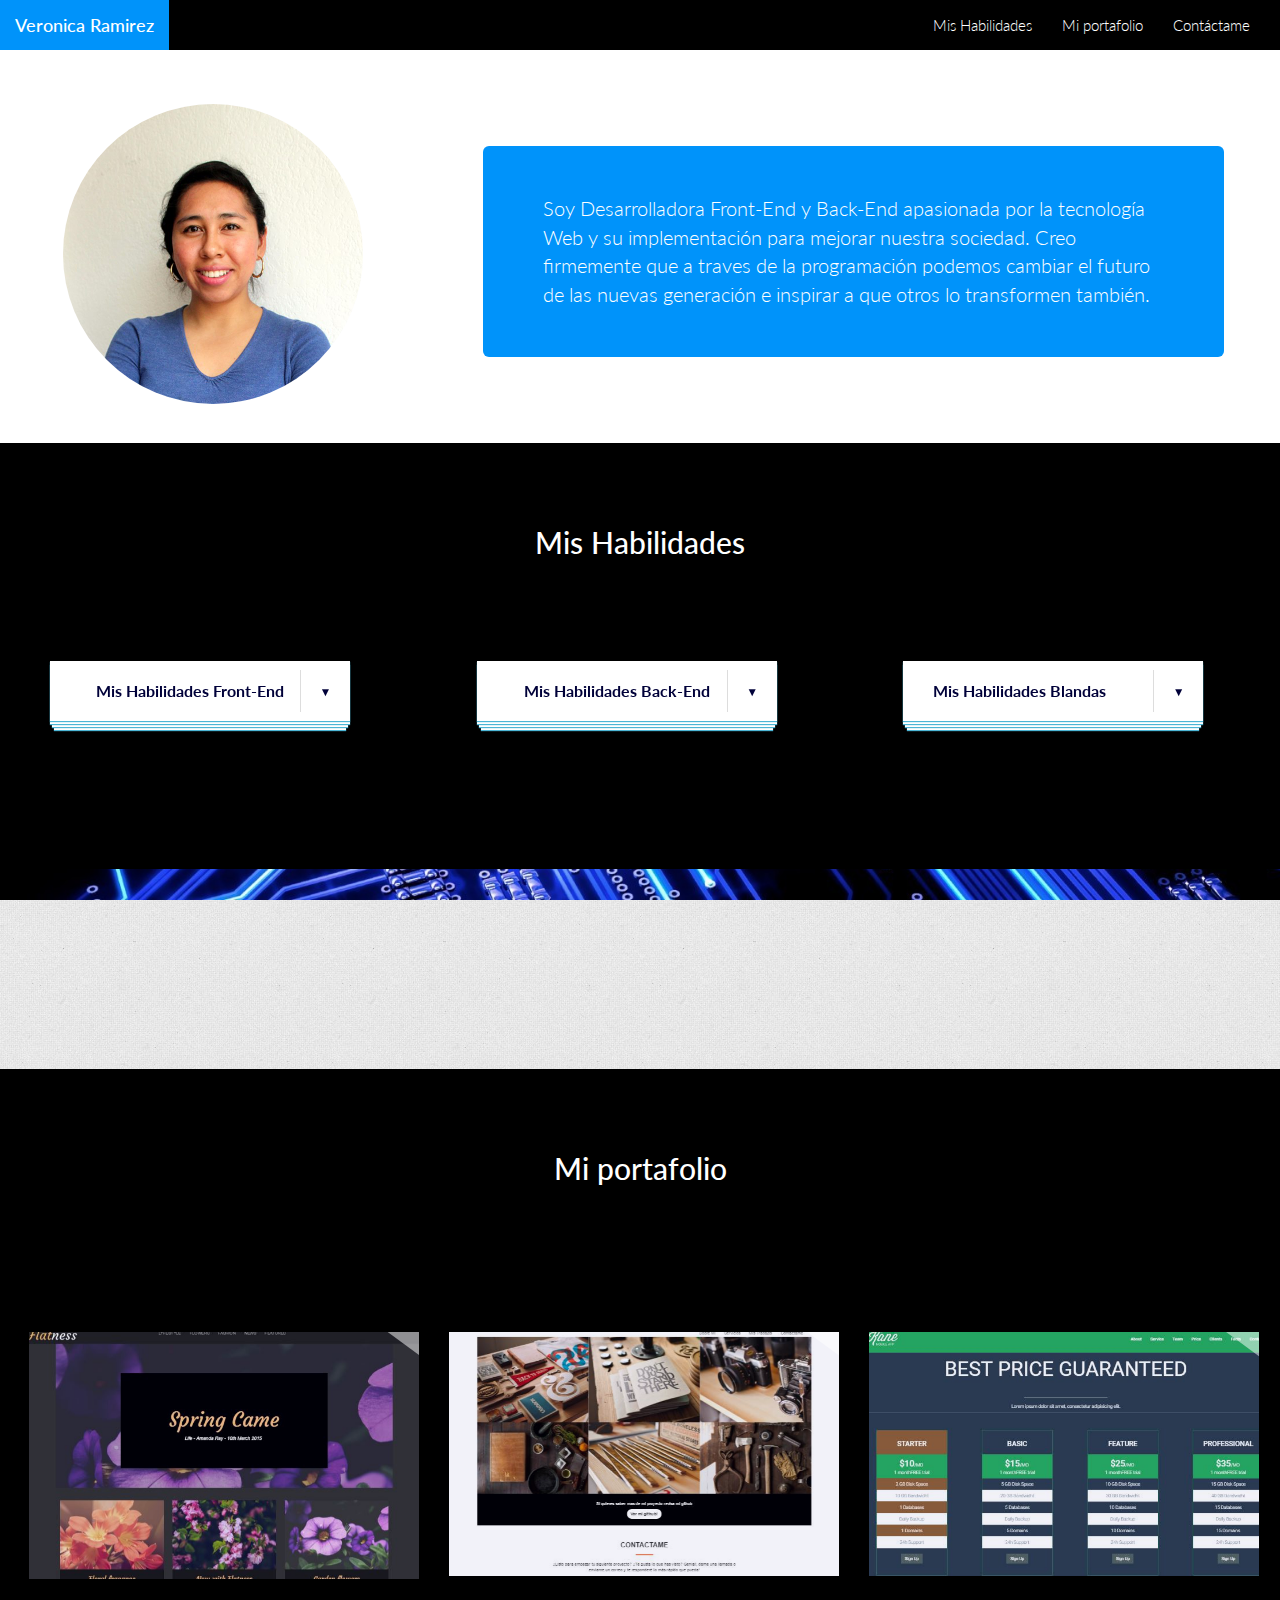
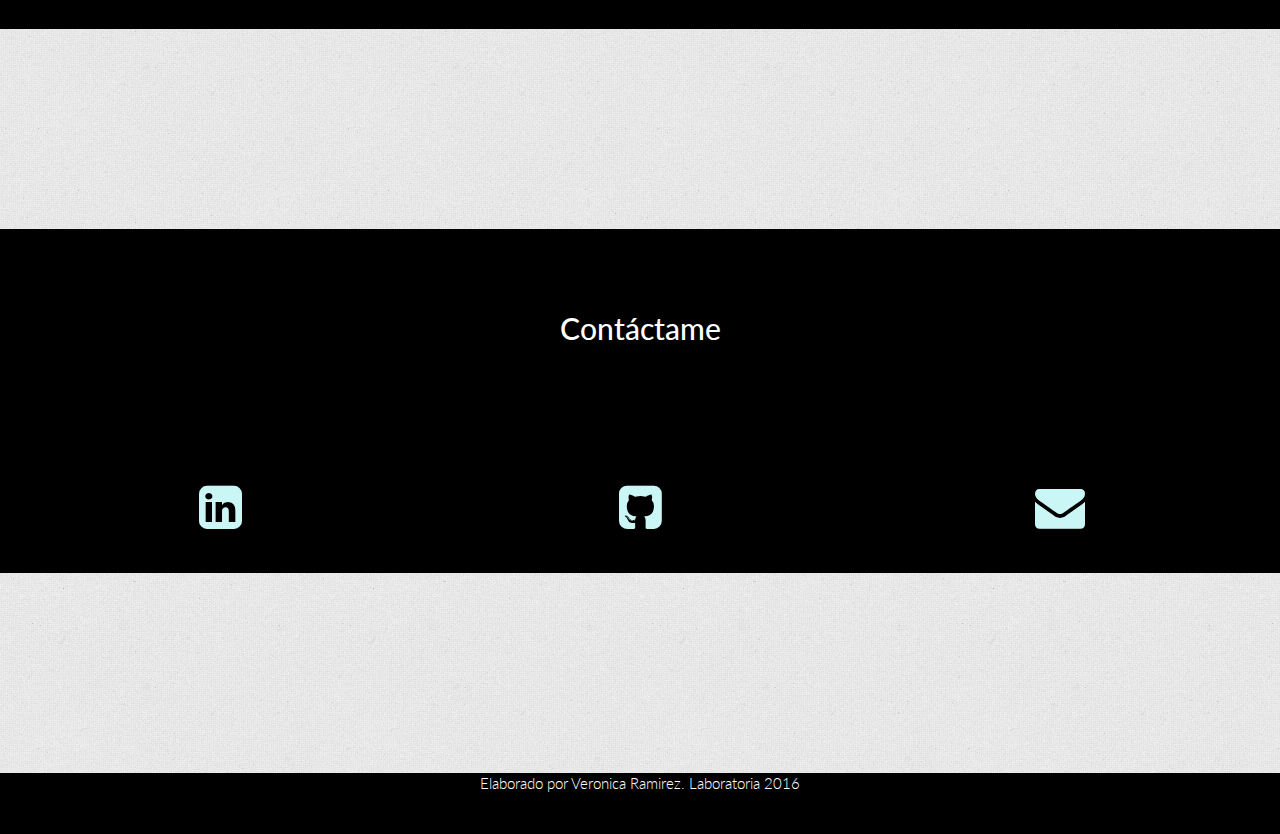
==== commit 6135944d: "Version 6" ====
--- a/index.html
+++ b/index.html
@@ -34,8 +34,8 @@
                     <div class="collapse navbar-collapse navbar-right" id="myNavbar">
                         <ul class="nav navbar-nav">
                             <li><a href="#seccion1">Mis Habilidades</a></li>
-                            <li><a href="#seccion2">Mis Proyectos</a></li>
-                            <li><a href="#seccion3">Contactame</a></li>
+                            <li><a href="#seccion2">Mi portafolio</a></li>
+                            <li><a href="#seccion3">Contáctame</a></li>
                         </ul>
                     </div>
                 </div>
@@ -59,7 +59,7 @@
                 </div>
         </section>
         <section id="seccion1">
-            <div class="row  backSec2 pt-2">
+            <div class="row  backSec2 pt-5">
                 <div class="col-xs-12">
                     <h2 class="text-center txt-white">Mis Habilidades</h2>
                 </div>
@@ -116,7 +116,7 @@
         <!-- C:\Users\Alumna\Desktop\Laboratoria 3G\KaneTheme -->
         <section id="seccion2">
             <div class="row black txt-white">
-                <div class="col-xs-12">
+                <div class="col-xs-12 mt-5">
                     <h2 class="text-center">Mi portafolio</h2>
                 </div>
             </div>
@@ -166,32 +166,25 @@
         <div class="row sect sec2"></div>
         <section id="seccion3">
             <div class="row black">
-               <div class="col-xs-12 txt-white">
+               <div class="col-xs-12 txt-white mt-5">
                    <h2 class="text-center mb-3">Contáctame</h2>
                </div>
             </div>
             <div class="row text-center black">
-               <div class="col-sm-3">
+               <div class="col-sm-4">
                    <a href="https://mx.linkedin.com/in/vero-ramirezp" target="_blank">
                        <span class="fa fa-linkedin-square icono"></span>
-                       <p class="txt-white ligasContacto ">https://mx.linkedin.com/in/vero-ramirezp</p>
                    </a>
                </div>
-               <div class="col-sm-3">
+               <div class="col-sm-4">
                    <a href="https://github.com/VeroRamirez" target="_blank">
                        <span class="fa fa-github-square icono"></span>
-                       <p class="txt-white ligasContacto">https://github.com/VeroRamirez</p>
                    </a>
                </div>
-               <div class="col-sm-3">
+               <div class="col-sm-4">
                    <a href="mailto:veronica12.rp@gmail.com">
                        <span class="fa fa-envelope icono"></span>
-                       <p class="txt-white ligasContacto">veronica12.rp@gmail.com</p>
                    </a>
-               </div>
-               <div class="col-sm-3">
-                   <span class="fa fa-phone-square icono"></span>
-                   <p class="txt-white ligasContacto">5524044194</p>
                </div>
             </div>
         </section>
--- a/SimpleDropDownEffects/css/style3.css
+++ b/SimpleDropDownEffects/css/style3.css
@@ -1,6 +1,7 @@
 @import url('demo.css');
 @import url('common.css');
 @import url('icons.css');
+@import url('../../css/main.css');
 
 .cd-dropdown > span,
 .cd-dropdown ul li:nth-last-child(-n+3) span {
--- a/css/main.css
+++ b/css/main.css
@@ -8,11 +8,16 @@
 }
 .black{
     background-color: black;
-    padding: 30px 10px;
+    padding: 0px 10px 40px 10px;
 }
 nav li a, nav a{
 	color:white !important;
 }
+.navbar-default .navbar-toggle:focus, .navbar-default .navbar-toggle:hover, .nav>li:hover,.navbar-default .navbar-brand:hover{
+    background-color: #0093fa;
+    font-weight: 500;
+}
+
 .perfil{
     background-image: url("../img/perfil.jpg");
     background-position: top;
@@ -28,10 +33,21 @@
     height: 100%;
     background-color: rgba(44, 49, 48, 0.63);
 }
+/*PORTAFOLIO*/
+.aumentaFondo{
+    padding-bottom: 300px;
+}
+h2{
+    padding-bottom: 5%;
+}
 /*Contacto*/
 .icono{
     font-size: 50px;
     color:#caf6f5;
+}
+span.icono:hover{
+    font-size: 100px;
+    color:#0093fa;
 }
 .ligasContacto{
     font-size: 10px;
@@ -152,14 +168,14 @@
 }
 
 .backSec1{
-    background-color:#4cb5d5;
+    background-color: white; /*#4cb5d5;*/
 }
 .backSec2{
     background-color: black;
 }
 .pd-skills{
-    padding-bottom: 35%;
     padding-left: 50px;
+    padding-bottom: 10%;
 }
 
 p{
@@ -168,4 +184,5 @@
 }
 .jumbotron{
     background-color:#0093fa;
+    color: white;
 }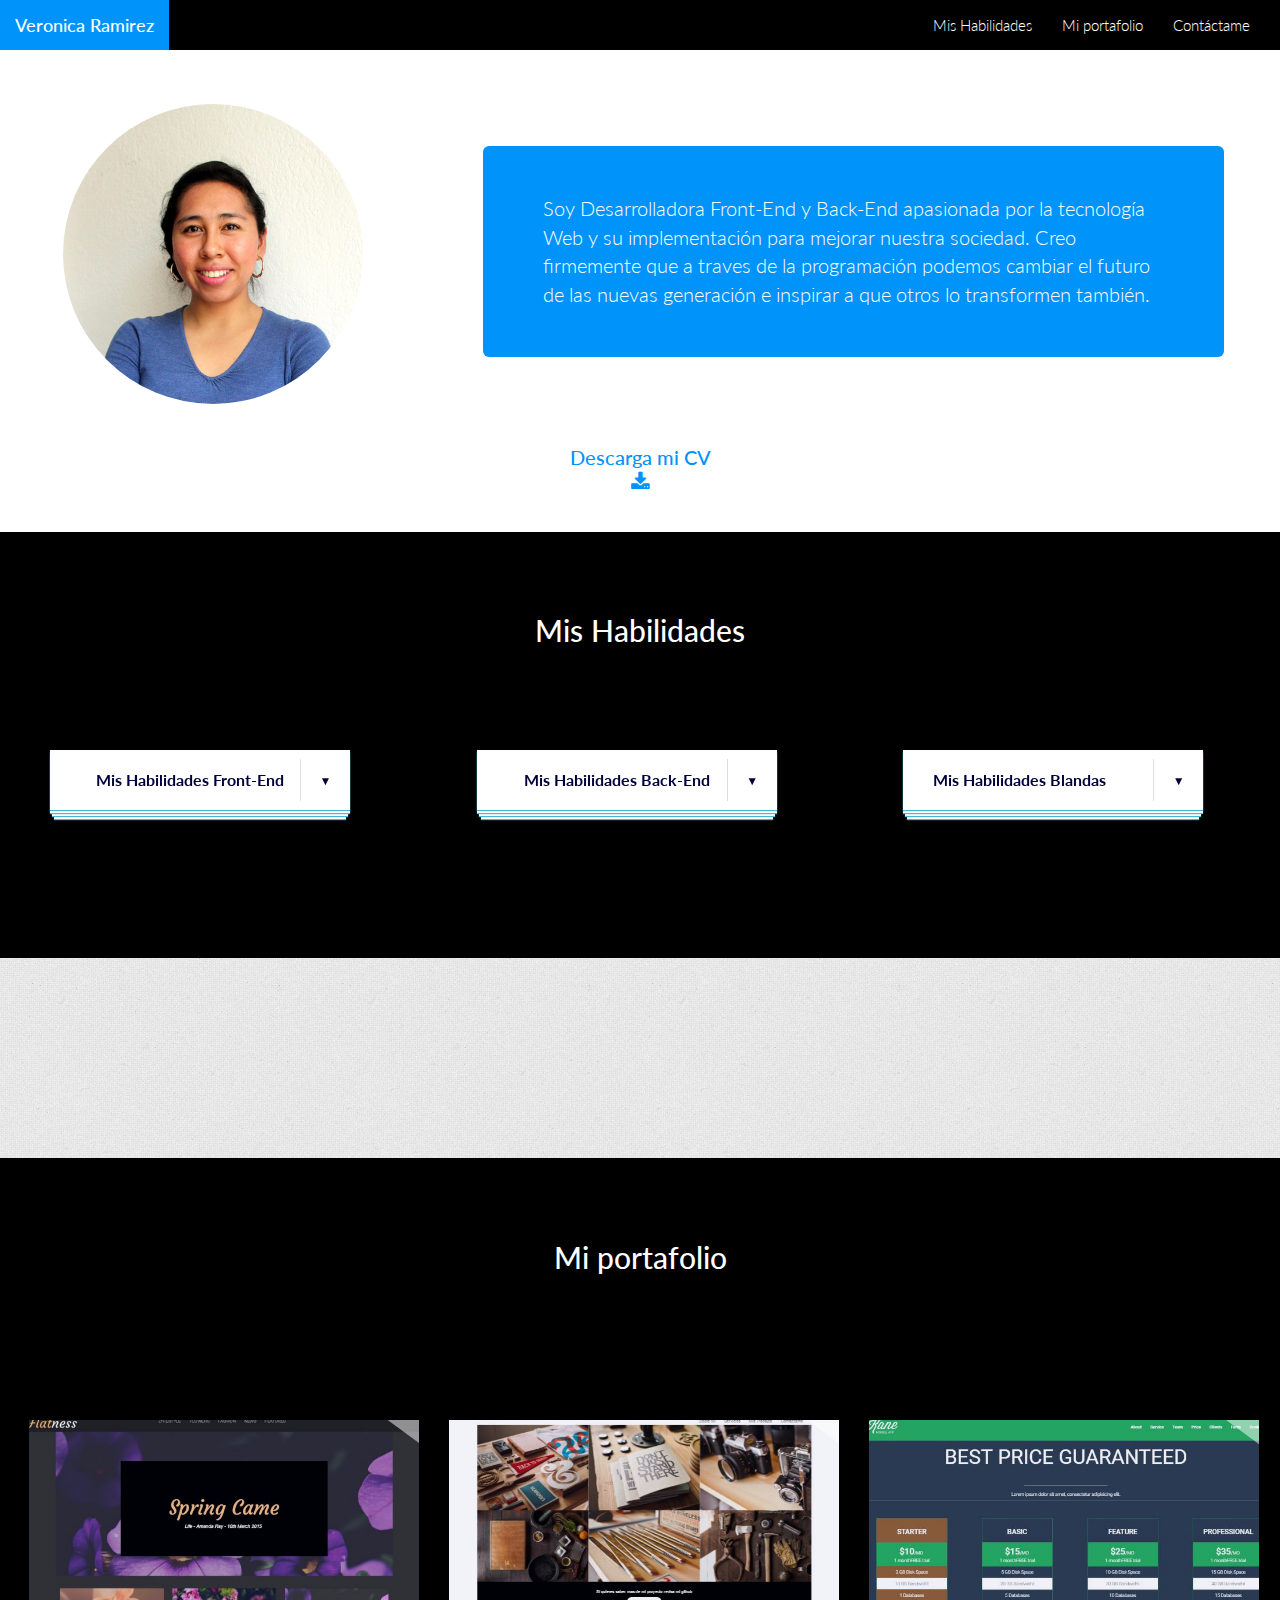
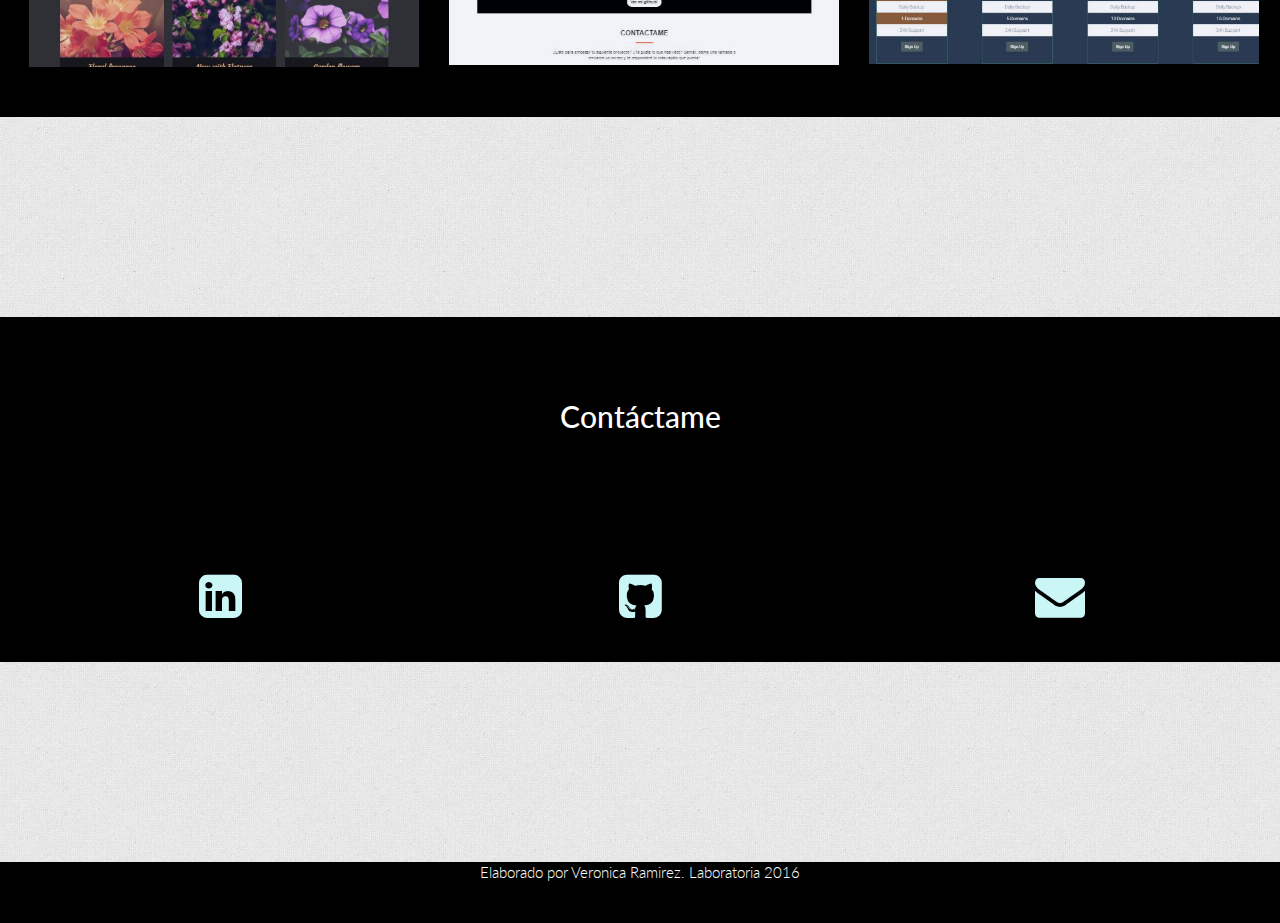
==== commit 7d9289ed: "Version 7" ====
--- a/index.html
+++ b/index.html
@@ -57,6 +57,14 @@
                         
                     </div>
                 </div>
+                <div class="row backSec1 pb-3">
+                    <center>
+                        <a href="docs/CV_VeronicaRamirezPe.pdf" download>
+                           <span class="download">Descarga mi CV</span><br>
+                          <i class="fa fa-download download" aria-hidden="true"></i>
+                        </a>
+                    </center>
+                </div>
         </section>
         <section id="seccion1">
             <div class="row  backSec2 pt-5">
@@ -170,6 +178,7 @@
                    <h2 class="text-center mb-3">Contáctame</h2>
                </div>
             </div>
+            
             <div class="row text-center black">
                <div class="col-sm-4">
                    <a href="https://mx.linkedin.com/in/vero-ramirezp" target="_blank">
--- a/css/main.css
+++ b/css/main.css
@@ -33,6 +33,14 @@
     height: 100%;
     background-color: rgba(44, 49, 48, 0.63);
 }
+.download{
+    font-weight: 500;
+    color: #0093fa;
+    font-size: 20px;
+}
+.download:hover{
+    color:black;
+}
 /*PORTAFOLIO*/
 .aumentaFondo{
     padding-bottom: 300px;
@@ -41,6 +49,9 @@
     padding-bottom: 5%;
 }
 /*Contacto*/
+a{
+    text-decoration: none;
+}
 .icono{
     font-size: 50px;
     color:#caf6f5;
@@ -166,7 +177,6 @@
 .capa:hover {
     opacity: 1;
 }
-
 .backSec1{
     background-color: white; /*#4cb5d5;*/
 }
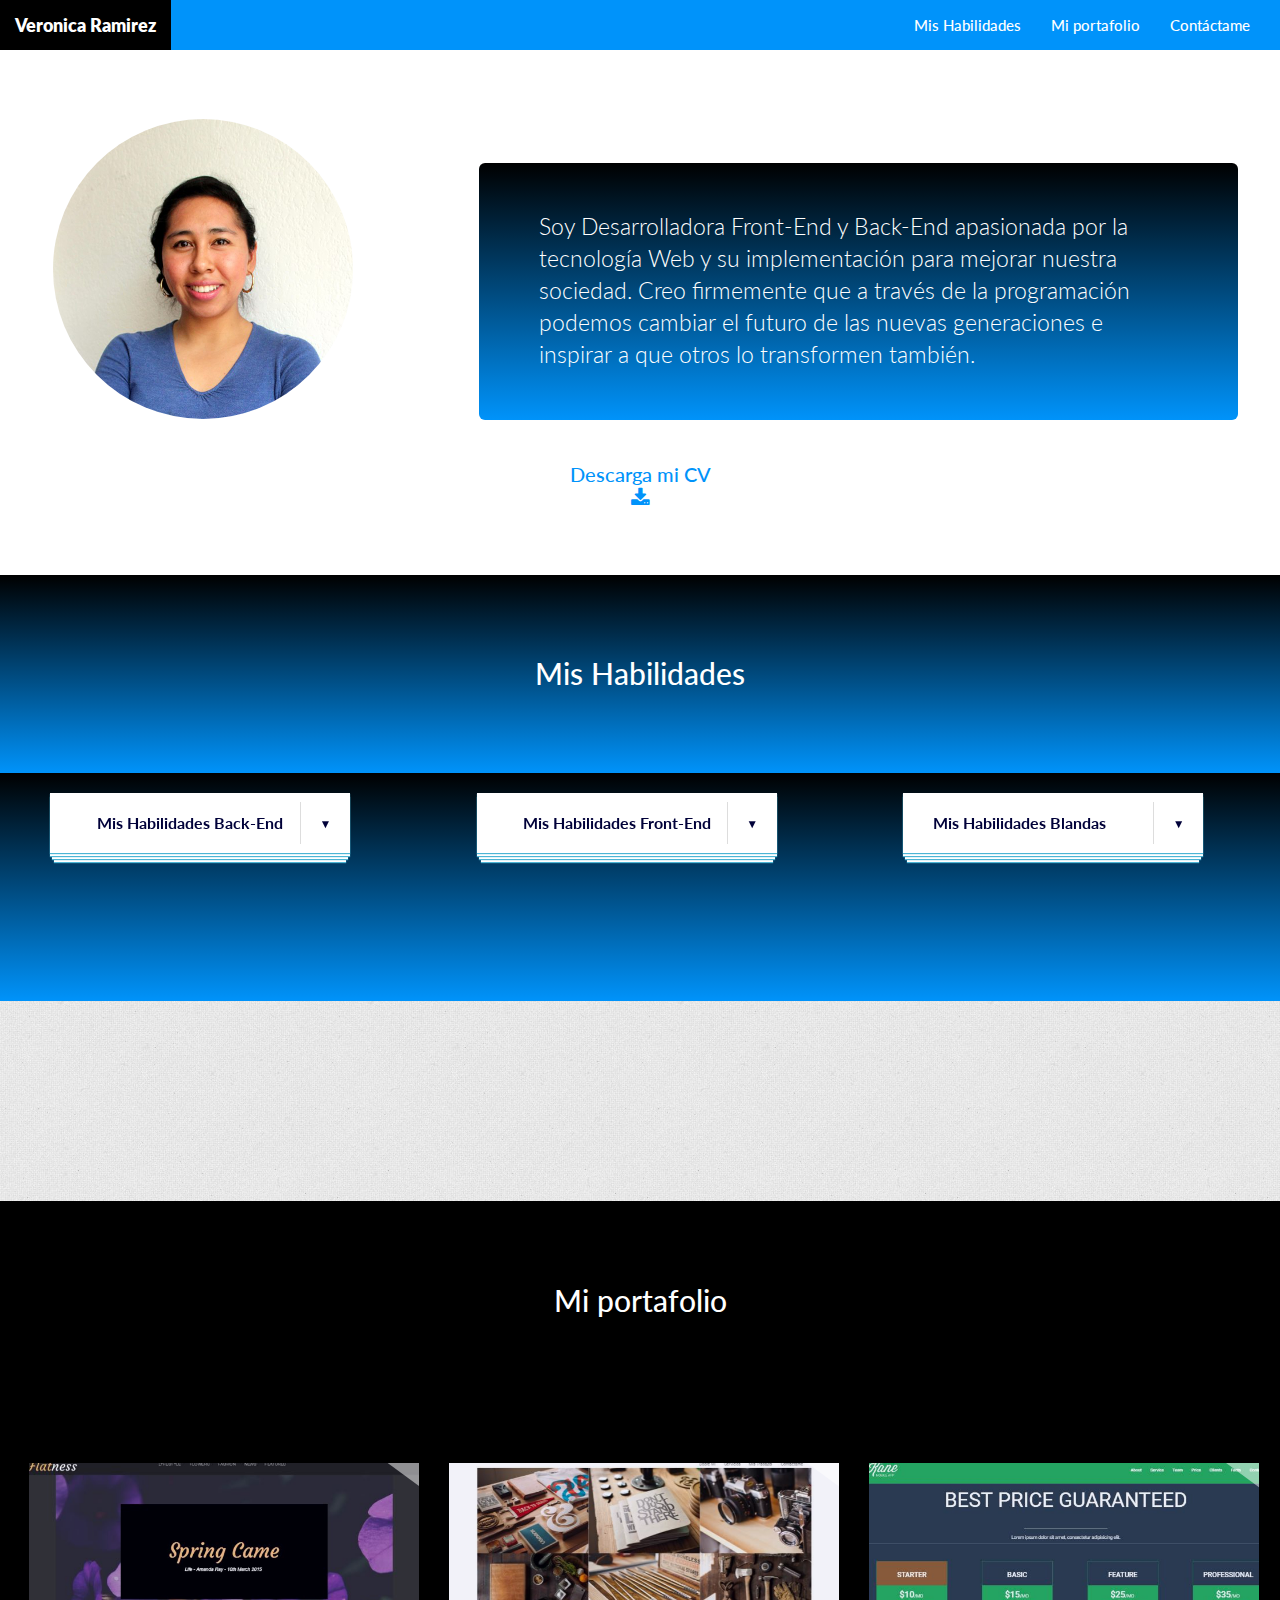
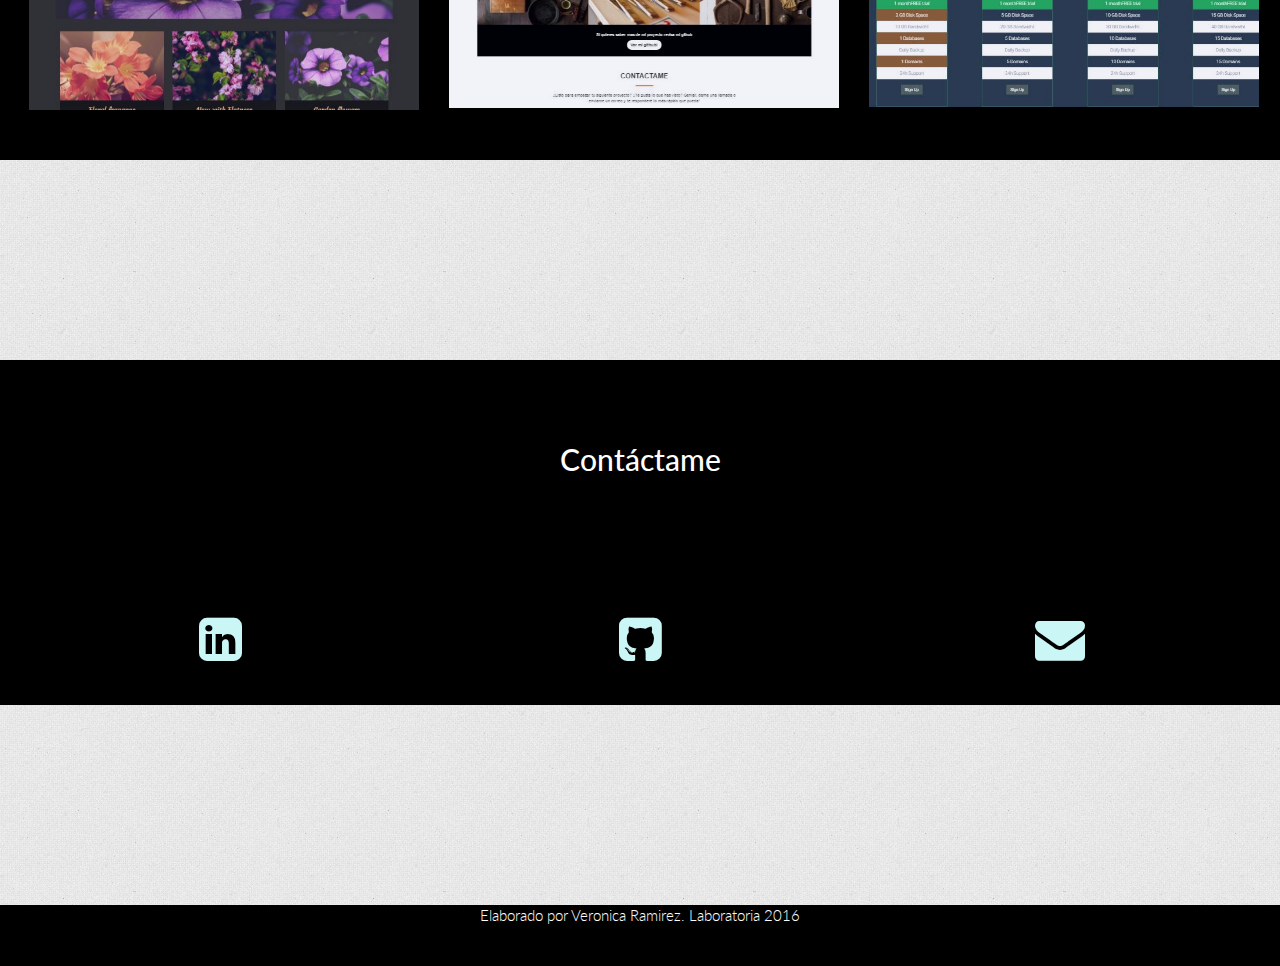
==== commit 9e6d44fa: "hola" ====
--- a/index.html
+++ b/index.html
@@ -24,7 +24,7 @@
             <nav class="navbar navbar-default navbar-fixed-top">
                 <div class="container">
                     <div class="navbar-header">
-                        <button type="button" class="navbar-toggle txt-white" data-toggle="collapse" data-target="#myNavbar">
+                        <button type="button" class="navbar-toggle txt-white" data-toggle="collapse" data-target="#myNavbar" id="homeNav">
                             <span class="icon-bar"></span>
                             <span class="icon-bar"></span>
                             <span class="icon-bar"></span>
@@ -33,31 +33,30 @@
                     </div>
                     <div class="collapse navbar-collapse navbar-right" id="myNavbar">
                         <ul class="nav navbar-nav">
-                            <li><a href="#seccion1">Mis Habilidades</a></li>
-                            <li><a href="#seccion2">Mi portafolio</a></li>
-                            <li><a href="#seccion3">Contáctame</a></li>
+                            <li><a href="#seccion1" class="opMenu">Mis Habilidades</a></li>
+                            <li><a href="#seccion2" class="opMenu">Mi portafolio</a></li>
+                            <li><a href="#seccion3" class="opMenu">Contáctame</a></li>
                         </ul>
                     </div>
                 </div>
             </nav>
         </header>
-        <section id="seccion0">
-               <div class="row backSec1">
-                    <div class="col-sm-4 mt-5">
+        <section id="seccion0" class="row backSec1">
+               <div class="row ">
+                    <div class="col-md-4 mt-6">
                        <center>
                            <div id="idFoto" class="perfil">
                            </div>
                        </center>
                     </div>
-                    <div class="col-sm-8 mt-5">
+                    <div class="col-md-8 mt-6">
                         <p class="jumbotron">Soy Desarrolladora Front-End y Back-End apasionada por la
                         tecnología Web y su implementación para mejorar nuestra
-                        sociedad. Creo firmemente que a traves de la programación podemos cambiar el futuro de las nuevas generación e inspirar a que otros lo transformen también.
+                        sociedad. Creo firmemente que a través de la programación podemos cambiar el futuro de las nuevas generaciones e inspirar a que otros lo transformen también. <br>
                         </p>
-                        
-                    </div>
-                </div>
-                <div class="row backSec1 pb-3">
+                    </div>
+                </div>
+                <div class="row  pb-5">
                     <center>
                         <a href="docs/CV_VeronicaRamirezPe.pdf" download>
                            <span class="download">Descarga mi CV</span><br>
@@ -73,6 +72,19 @@
                 </div>
             </div>
             <div class="row  backSec2">
+                <div class="col-sm-4 pd-skills">
+                    <center>
+                        <div class="fleft">
+                            <select id="cd-dropdown2" class="cd-select">
+                                <option value="-1" selected>Mis Habilidades Back-End</option>
+                                <option value="1" class="icon-diamond">Java J2EE - intermedio</option>
+                                <option value="2" class="icon-star">BD Oracle - intermedio</option>
+                                <option value="3" class="icon-diamond">PL SQL - intermedio</option>
+                                <option value="4" class="icon-star">MySQL - básico</option>
+                            </select>
+                        </div>
+                    </center>
+                </div>
                 <div class="col-sm-4 pd-skills">
                     <div class="fleft">
                        <center>
@@ -88,20 +100,6 @@
                     </div>
                </div>
                 <div class="col-sm-4 pd-skills">
-                    <center>
-                        <div class="fleft">
-                            <select id="cd-dropdown2" class="cd-select">
-                                <option value="-1" selected>Mis Habilidades Back-End</option>
-                                <option value="1" class="icon-diamond">Java J2EE - intermedio</option>
-                                <option value="2" class="icon-star">Struts 2- basico</option>
-                                <option value="3" class="icon-diamond">BD Oracle - intermedio</option>
-                                <option value="4" class="icon-star">PL SQL - intermedio</option>
-                                <option value="5" class="icon-diamond">MySQL - básico</option>
-                            </select>
-                        </div>
-                    </center>
-                </div>
-                <div class="col-sm-4 pd-skills">
                     <div class="fleft">
                         <select id="cd-dropdown3" class="cd-select">
                             <option value="-1" selected>Mis Habilidades Blandas</option>
@@ -211,9 +209,6 @@
     <script src="js/jquery-3.1.0.min.js"></script>
     <script src="js/main.js"></script>
 	<script src="js/bootstrap.min.js"></script>
-    <script type="text/javascript" src="js/jquery-migrate-1.2.1.js"></script>
-    <script type="text/javascript" src="slick/slick.min.js"></script>
-    <script type="text/javascript" src="slick/slick.min.js"></script>
     <script type="text/javascript" src="SimpleDropDownEffects/js/jquery.dropdown.js"></script>
     <script type="text/javascript" src="SimpleDropDownEffects/js/modernizr.custom.63321.js"></script>
 </body>
--- a/css/utilities.css
+++ b/css/utilities.css
@@ -105,6 +105,21 @@
 .ml-5{
 	margin-left: 5%;
 }
+.mg-6{
+	margin: 6%;
+}
+.mt-6{
+	margin-top: 6%;
+}
+.mb-6{
+	margin-bottom: 6%;
+}
+.mr-6{
+	margin-right: 6%;
+}
+.ml-6{
+	margin-left: 6%;
+}
 .mt-10{
 	margin-top: 10%;
 }
--- a/css/main.css
+++ b/css/main.css
@@ -1,7 +1,7 @@
 /*MENU*/
 nav.navbar{
-	background: black;	
-	border: black;
+	background:  #0093fa;
+	border:  #0093fa;
 }
 .txt-white{
 	color:white !important;
@@ -12,12 +12,12 @@
 }
 nav li a, nav a{
 	color:white !important;
+    font-weight: 500;
 }
 .navbar-default .navbar-toggle:focus, .navbar-default .navbar-toggle:hover, .nav>li:hover,.navbar-default .navbar-brand:hover{
-    background-color: #0093fa;
-    font-weight: 500;
+    background-color: black;
+    font-weight: 800;
 }
-
 .perfil{
     background-image: url("../img/perfil.jpg");
     background-position: top;
@@ -129,28 +129,23 @@
     border-radius: 50%;
     width: 150px;
     height: 150px;
+    margin-top:100px;
     }
-    .carrusel{
-        width: 100px !important;
+    .jumbotron{
+        font-size:1em;
     }
 }
 
 @media (max-width: 950px) {
-    .carrusel{
-        width: 150px !important;
-    }
+
 }
 
 @media (max-width: 960px) {
-    .carrusel{
-        width: 200px !important;
-    }
+
 }
 
 @media (max-width: 1200px) {
-    .carrusel{
-        width: 250px !important;
-    }
+
 }
 #cover1{
     background-color: transparent;
@@ -178,10 +173,11 @@
     opacity: 1;
 }
 .backSec1{
-    background-color: white; /*#4cb5d5;*/
+    background:white; /*#4cb5d5;*/
 }
 .backSec2{
-    background-color: black;
+    /*background-color: black;*/
+    background:-webkit-linear-gradient(black, #0093fa);
 }
 .pd-skills{
     padding-left: 50px;
@@ -193,6 +189,7 @@
     margin: 10% 5%;
 }
 .jumbotron{
-    background-color:#0093fa;
+    background:-webkit-linear-gradient(black, #0093fa);
     color: white;
+    font-size:1.5em;
 }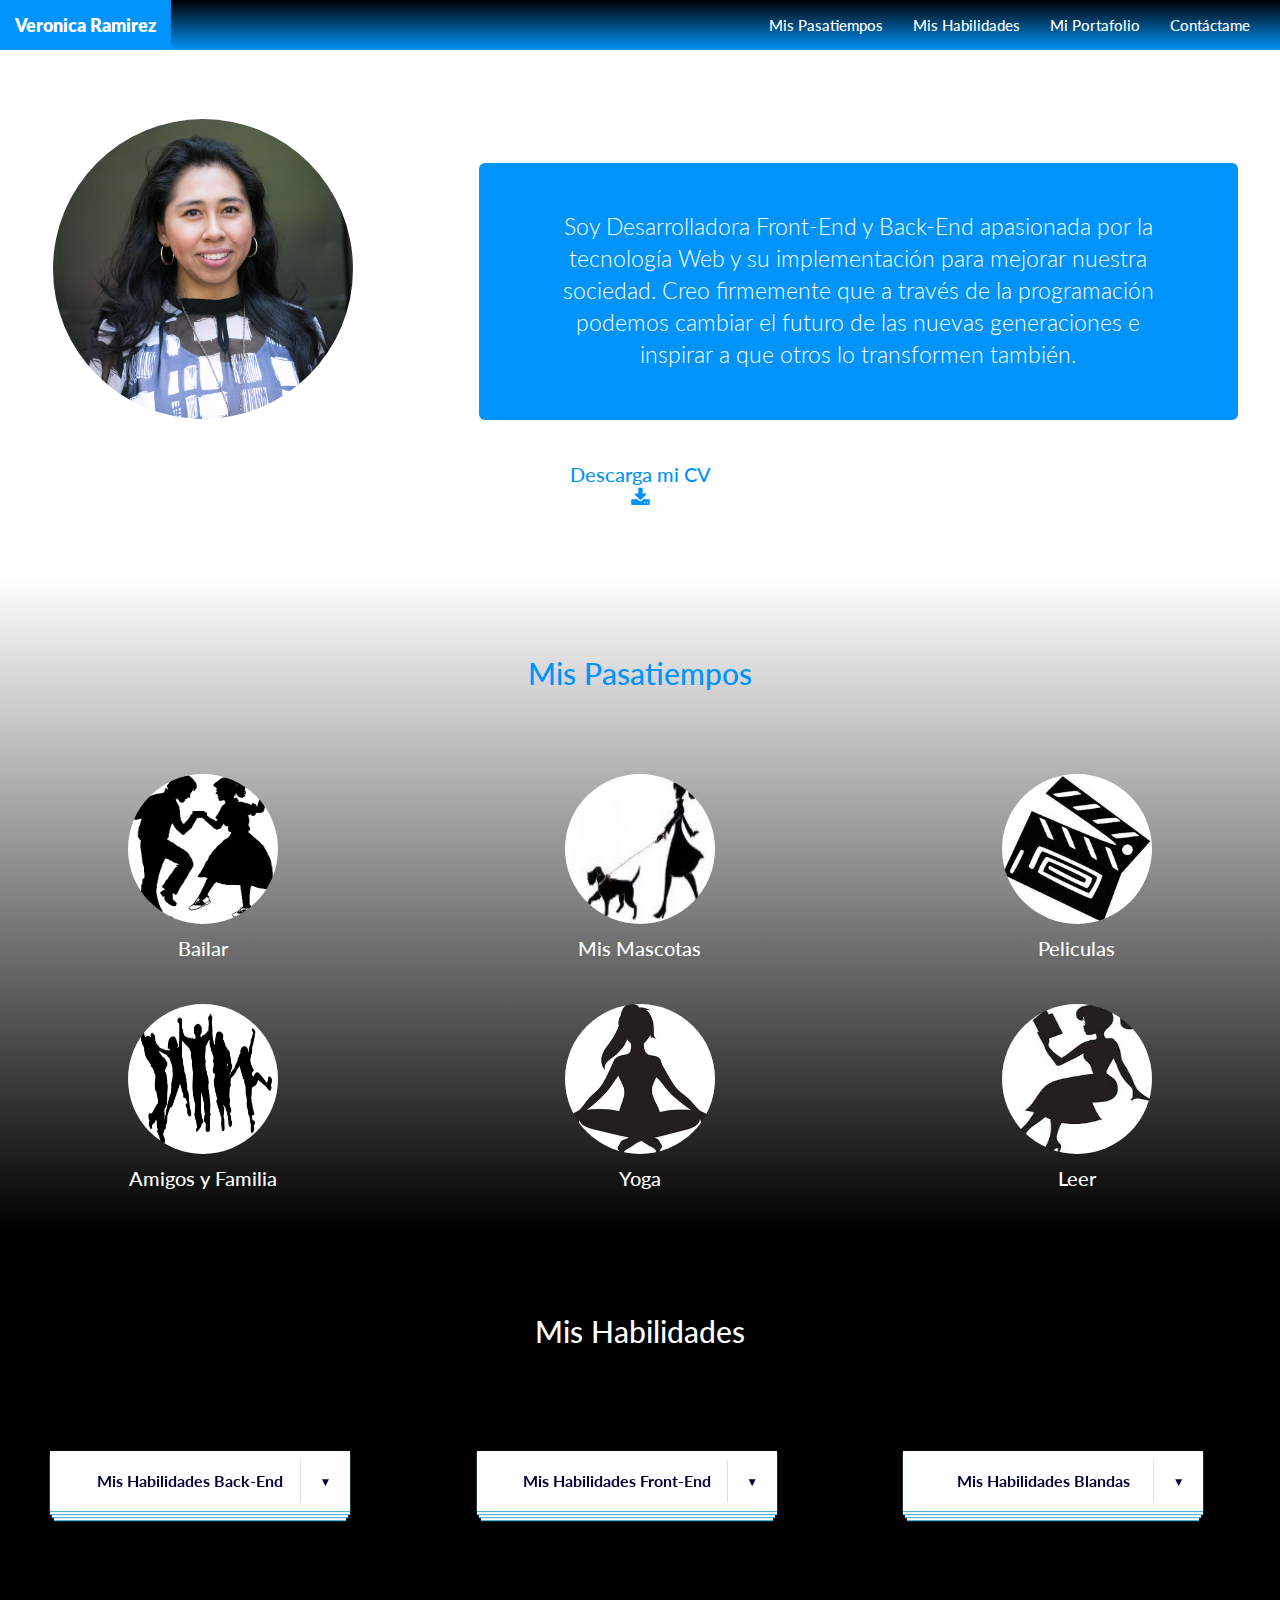
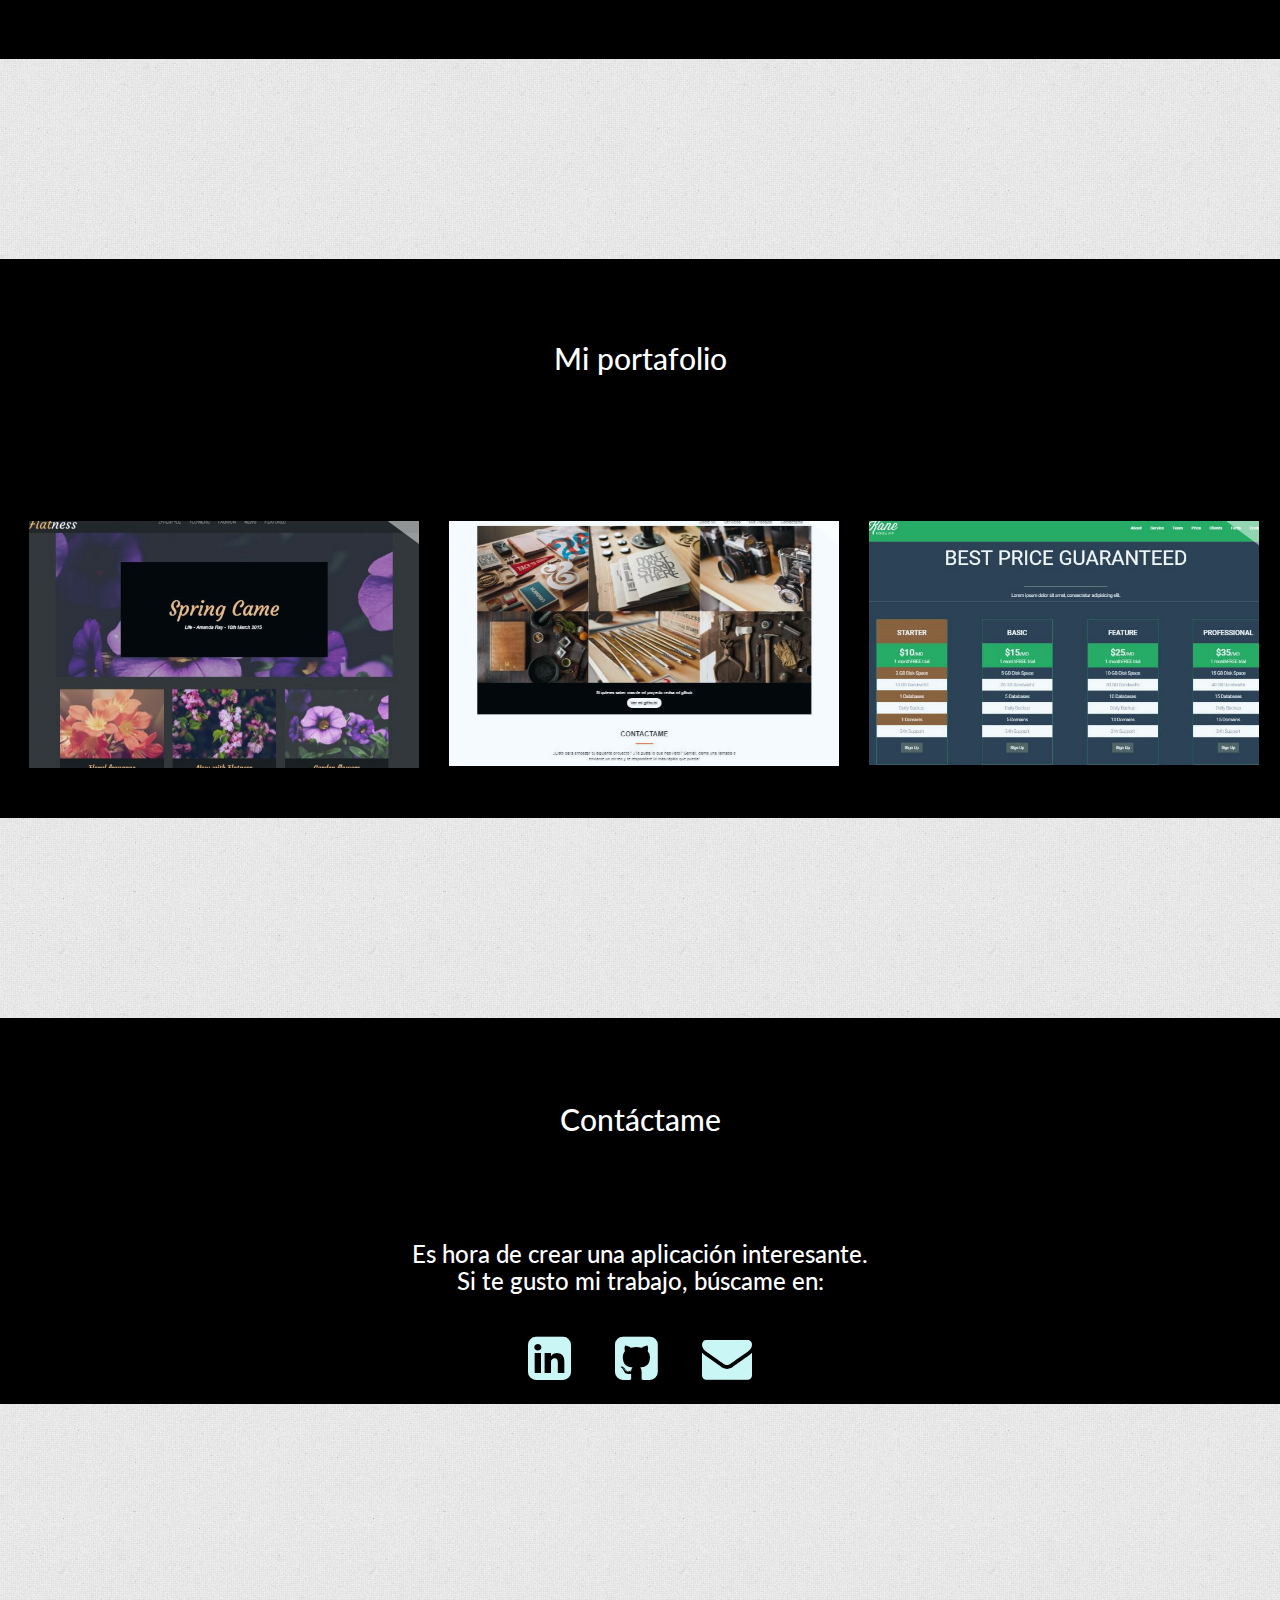
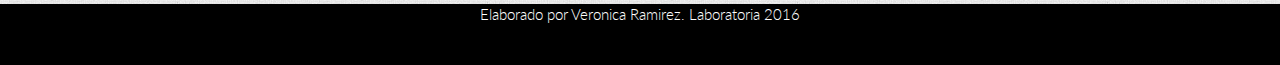
==== commit 647ba4a0: "Verision final" ====
--- a/index.html
+++ b/index.html
@@ -33,8 +33,9 @@
                     </div>
                     <div class="collapse navbar-collapse navbar-right" id="myNavbar">
                         <ul class="nav navbar-nav">
+                            <li><a href="#secPasatiempos" class="opMenu">Mis Pasatiempos</a></li>
                             <li><a href="#seccion1" class="opMenu">Mis Habilidades</a></li>
-                            <li><a href="#seccion2" class="opMenu">Mi portafolio</a></li>
+                            <li><a href="#seccion2" class="opMenu">Mi Portafolio</a></li>
                             <li><a href="#seccion3" class="opMenu">Contáctame</a></li>
                         </ul>
                     </div>
@@ -50,7 +51,7 @@
                        </center>
                     </div>
                     <div class="col-md-8 mt-6">
-                        <p class="jumbotron">Soy Desarrolladora Front-End y Back-End apasionada por la
+                        <p class="jumbotron text-center">Soy Desarrolladora Front-End y Back-End apasionada por la
                         tecnología Web y su implementación para mejorar nuestra
                         sociedad. Creo firmemente que a través de la programación podemos cambiar el futuro de las nuevas generaciones e inspirar a que otros lo transformen también. <br>
                         </p>
@@ -65,17 +66,60 @@
                     </center>
                 </div>
         </section>
+        <section id="secPasatiempos" class="row pt-5">
+            <h2  class="text-center">Mis Pasatiempos</h2>
+            <div class="row hobbies">
+                <div class="col-sm-4">
+                   <center>
+                       <img src="img/act1.gif" alt="">
+                       <p>Bailar</p>
+                    </center>
+                </div>
+                <div class="col-sm-4">
+                   <center>
+                        <img src="img/act3.jpeg" alt=""/>
+                        <p>Mis Mascotas</p>
+                    </center>
+                </div>
+                <div class="col-sm-4">
+                   <center>
+                        <img src="img/act8.jpg" alt=""/>
+                        <p>Peliculas</p>
+                    </center>
+                </div>
+            </div>
+            <div class="row hobbies">
+                <div class="col-sm-4">
+                   <center>
+                        <img src="img/act5.jpeg" alt="">
+                        <p>Amigos y Familia</p>
+                    </center>
+                </div>
+                <div class="col-sm-4">
+                   <center>
+                        <img src="img/act7.jpg" alt="">
+                        <p>Yoga</p>
+                    </center>
+                </div>
+                <div class="col-sm-4">
+                   <center>
+                        <img src="img/act4.jpg" alt="">
+                        <p>Leer</p>
+                    </center>
+                </div>
+            </div>
+        </section>
         <section id="seccion1">
-            <div class="row  backSec2 pt-5">
+            <div class="row pt-5 backSec2">
                 <div class="col-xs-12">
                     <h2 class="text-center txt-white">Mis Habilidades</h2>
                 </div>
             </div>
-            <div class="row  backSec2">
-                <div class="col-sm-4 pd-skills">
+            <div class="row backSec2">
+                <div class="col-md-4 col-sm-6 col-xs-12 pd-skills">
                     <center>
                         <div class="fleft">
-                            <select id="cd-dropdown2" class="cd-select">
+                            <select id="cd-dropdown1" class="cd-select">
                                 <option value="-1" selected>Mis Habilidades Back-End</option>
                                 <option value="1" class="icon-diamond">Java J2EE - intermedio</option>
                                 <option value="2" class="icon-star">BD Oracle - intermedio</option>
@@ -85,10 +129,10 @@
                         </div>
                     </center>
                 </div>
-                <div class="col-sm-4 pd-skills">
-                    <div class="fleft">
-                       <center>
-                            <select id="cd-dropdown1" class="cd-select">
+                <div class="col-md-4 col-sm-6 col-xs-12 pd-skills">
+                   <center>
+                        <div class="fleft">
+                            <select id="cd-dropdown2" class="cd-select">
                                 <option value="-1" selected>Mis Habilidades Front-End</option>
                                 <option value="1" class="icon-diamond">JavaScript - intermedio</option>
                                 <option value="2" class="icon-star">Jquery - intermedio</option>
@@ -96,19 +140,22 @@
                                 <option value="4" class="icon-star">Bootstrap- básico</option>
                                 <option value="5" class="icon-diamond">Ajax - básico</option>
                             </select>
-                        </center>
-                    </div>
-               </div>
-                <div class="col-sm-4 pd-skills">
-                    <div class="fleft">
-                        <select id="cd-dropdown3" class="cd-select">
-                            <option value="-1" selected>Mis Habilidades Blandas</option>
-                            <option value="1" class="icon-diamond">Comunicación</option>
-                            <option value="2" class="icon-star">Organización</option>
-                            <option value="3" class="icon-diamond">Autodidacta</option>
-                            <option value="4" class="icon-star">Facilidad de Aprendizaje</option>
-                        </select>
-                    </div>
+                        </div>
+                    </center>
+               </div>
+                <div class="col-md-4 col-sm-12 col-xs-12 pd-skills">
+                   <center>
+                       <div class="fleft">
+                            <select id="cd-dropdown3" class="cd-select">
+                                <option value="-1" selected>Mis Habilidades Blandas</option>
+                                <option value="1" class="icon-diamond">Comunicación</option>
+                                <option value="2" class="icon-star">Organización</option>
+                                <option value="3" class="icon-diamond">Autodidacta</option>
+                                <option value="4" class="icon-star">Facilidad de Aprendizaje</option>
+                                <option value="4" class="icon-diamond">Inglés</option>
+                            </select>
+                        </div>
+                   </center>
                 </div>
             </div>
         </section>
@@ -170,25 +217,25 @@
         </section>
         <!--Contacto-->
         <div class="row sect sec2"></div>
-        <section id="seccion3">
-            <div class="row black">
+        <section id="seccion3" class="row">
+            <div class="row contacto">
                <div class="col-xs-12 txt-white mt-5">
-                   <h2 class="text-center mb-3">Contáctame</h2>
-               </div>
-            </div>
-            
-            <div class="row text-center black">
-               <div class="col-sm-4">
+                   <h2 class="text-center mb-1">Contáctame</h2>
+               </div>
+            </div>
+            <div class="row">
+               <div class="col-xs-12 txt-white">
+                   <center><h3>Es hora de crear una aplicación interesante. <br>Si te gusto mi trabajo, búscame en:</h3></center>
+               </div>
+            </div>
+            <div class="row text-center">
+               <div class="col-sm-12">
                    <a href="https://mx.linkedin.com/in/vero-ramirezp" target="_blank">
                        <span class="fa fa-linkedin-square icono"></span>
                    </a>
-               </div>
-               <div class="col-sm-4">
                    <a href="https://github.com/VeroRamirez" target="_blank">
                        <span class="fa fa-github-square icono"></span>
                    </a>
-               </div>
-               <div class="col-sm-4">
                    <a href="mailto:veronica12.rp@gmail.com">
                        <span class="fa fa-envelope icono"></span>
                    </a>
--- a/css/set2.css
+++ b/css/set2.css
@@ -697,7 +697,7 @@
 /*-----------------*/
 
 figure.effect-apollo {
-	background: darkblue; //#3498db
+	background: #3498db; //#3498db
 }
 
 figure.effect-apollo img {
--- a/css/main.css
+++ b/css/main.css
@@ -1,6 +1,6 @@
 /*MENU*/
 nav.navbar{
-	background:  #0093fa;
+	background:  -webkit-linear-gradient( black,#0093fa);
 	border:  #0093fa;
 }
 .txt-white{
@@ -9,18 +9,21 @@
 .black{
     background-color: black;
     padding: 0px 10px 40px 10px;
+}
+.contacto{
+    padding: 0px 10px 10px 10px;
 }
 nav li a, nav a{
 	color:white !important;
     font-weight: 500;
 }
 .navbar-default .navbar-toggle:focus, .navbar-default .navbar-toggle:hover, .nav>li:hover,.navbar-default .navbar-brand:hover{
-    background-color: black;
+    background-color: #0093fa;
     font-weight: 800;
 }
 .perfil{
-    background-image: url("../img/perfil.jpg");
-    background-position: top;
+    background-image: url("../img/yo.jpg");
+    background-position: center;
     background-size: 320px 480px;
     border-radius: 50%;
     width: 300px;
@@ -57,7 +60,7 @@
     color:#caf6f5;
 }
 span.icono:hover{
-    font-size: 100px;
+    font-size: 50px;
     color:#0093fa;
 }
 .ligasContacto{
@@ -66,7 +69,7 @@
 /*Portafolio*/
 .iconoPorta{
     font-size: 1.5em !important;
-    color:white;
+    color:black;
     margin-left: 1em;
     margin-right: 1em;
 }
@@ -78,9 +81,10 @@
     text-decoration: none;
     display: inline-block;
     text-transform: uppercase;
-    color: #fff;
-    border: 1px solid #fff;
-    background-color: rgba(0,0,0,0.6);
+    color: black;
+    border: 1px solid aqua;
+    border-radius:25px;
+    background-color: white;
     filter: alpha(opacity=0);
     -webkit-transition: all .2s ease-in-out;
     transition: all .2s ease-in-out;
@@ -123,16 +127,37 @@
 }
 @media (max-width: 760px) {
   .perfil{
-    background-image: url("../img/perfil.jpg");
-    background-position: top;
-    background-size: 180px 320px;
-    border-radius: 50%;
-    width: 150px;
-    height: 150px;
+    background-image: url("../img/yo.jpg");
+    background-position: center;
+    background-size: 200px 320px;
+    border-radius: 50%;
+    width: 200px;
+    height: 200px;
     margin-top:100px;
     }
     .jumbotron{
-        font-size:1em;
+        font-size:1.2em !important;
+    }
+    .cd-dropdown > span {
+        width: 90%;
+        font-size: 13px;
+        padding: 0 25px 0 0px;
+    }
+    .cd-dropdown ul li span {
+        width: 90%;
+        font-size: 13px;
+        line-height: 60px;
+        cursor: none;
+        padding: 0 20px 0 0px;
+    }
+    .mt-5{
+        margin-top: 10%;
+    }
+    .pt-5{
+        padding-top: 10%;
+    }
+    #seccion3 h3{
+        font-size: 18px;
     }
 }
 
@@ -176,8 +201,8 @@
     background:white; /*#4cb5d5;*/
 }
 .backSec2{
-    /*background-color: black;*/
-    background:-webkit-linear-gradient(black, #0093fa);
+    background-color: black;
+    /*background:-webkit-linear-gradient( #0093fa,black);*/
 }
 .pd-skills{
     padding-left: 50px;
@@ -189,7 +214,30 @@
     margin: 10% 5%;
 }
 .jumbotron{
-    background:-webkit-linear-gradient(black, #0093fa);
+    background:#0093fa;
     color: white;
     font-size:1.5em;
-}+}
+#seccion3 span{
+    margin: 20px;
+}
+#seccion3{
+    background-color: black;
+}
+.hobbies img{
+    width: 150px;
+    height: 150px;
+    border-radius: 50%;
+}
+#secPasatiempos{
+    background: -webkit-linear-gradient( white,black);
+    margin: 0px -15px;
+    color:white;
+}
+#secPasatiempos h2{
+    color:#0093fa;
+}
+#secPasatiempos p{
+    margin-top: 10px;
+    font-weight: 500;
+}
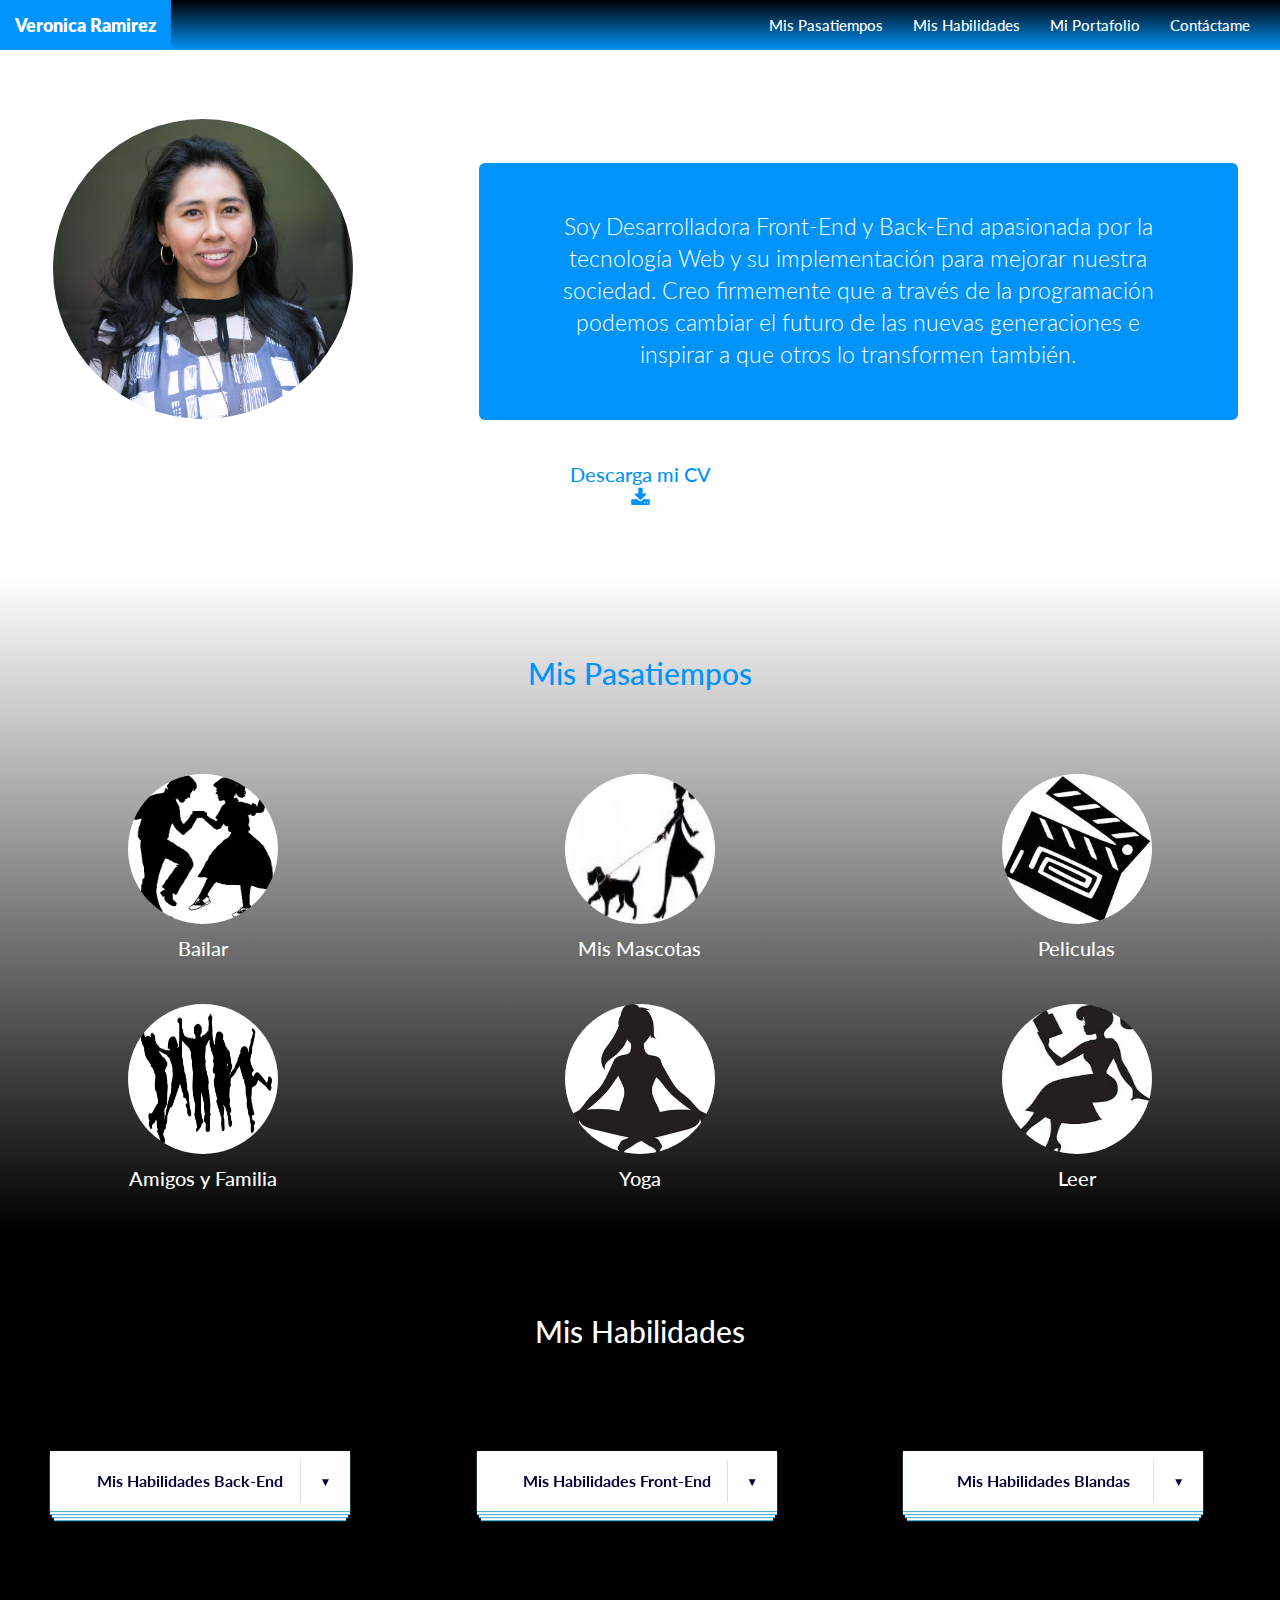
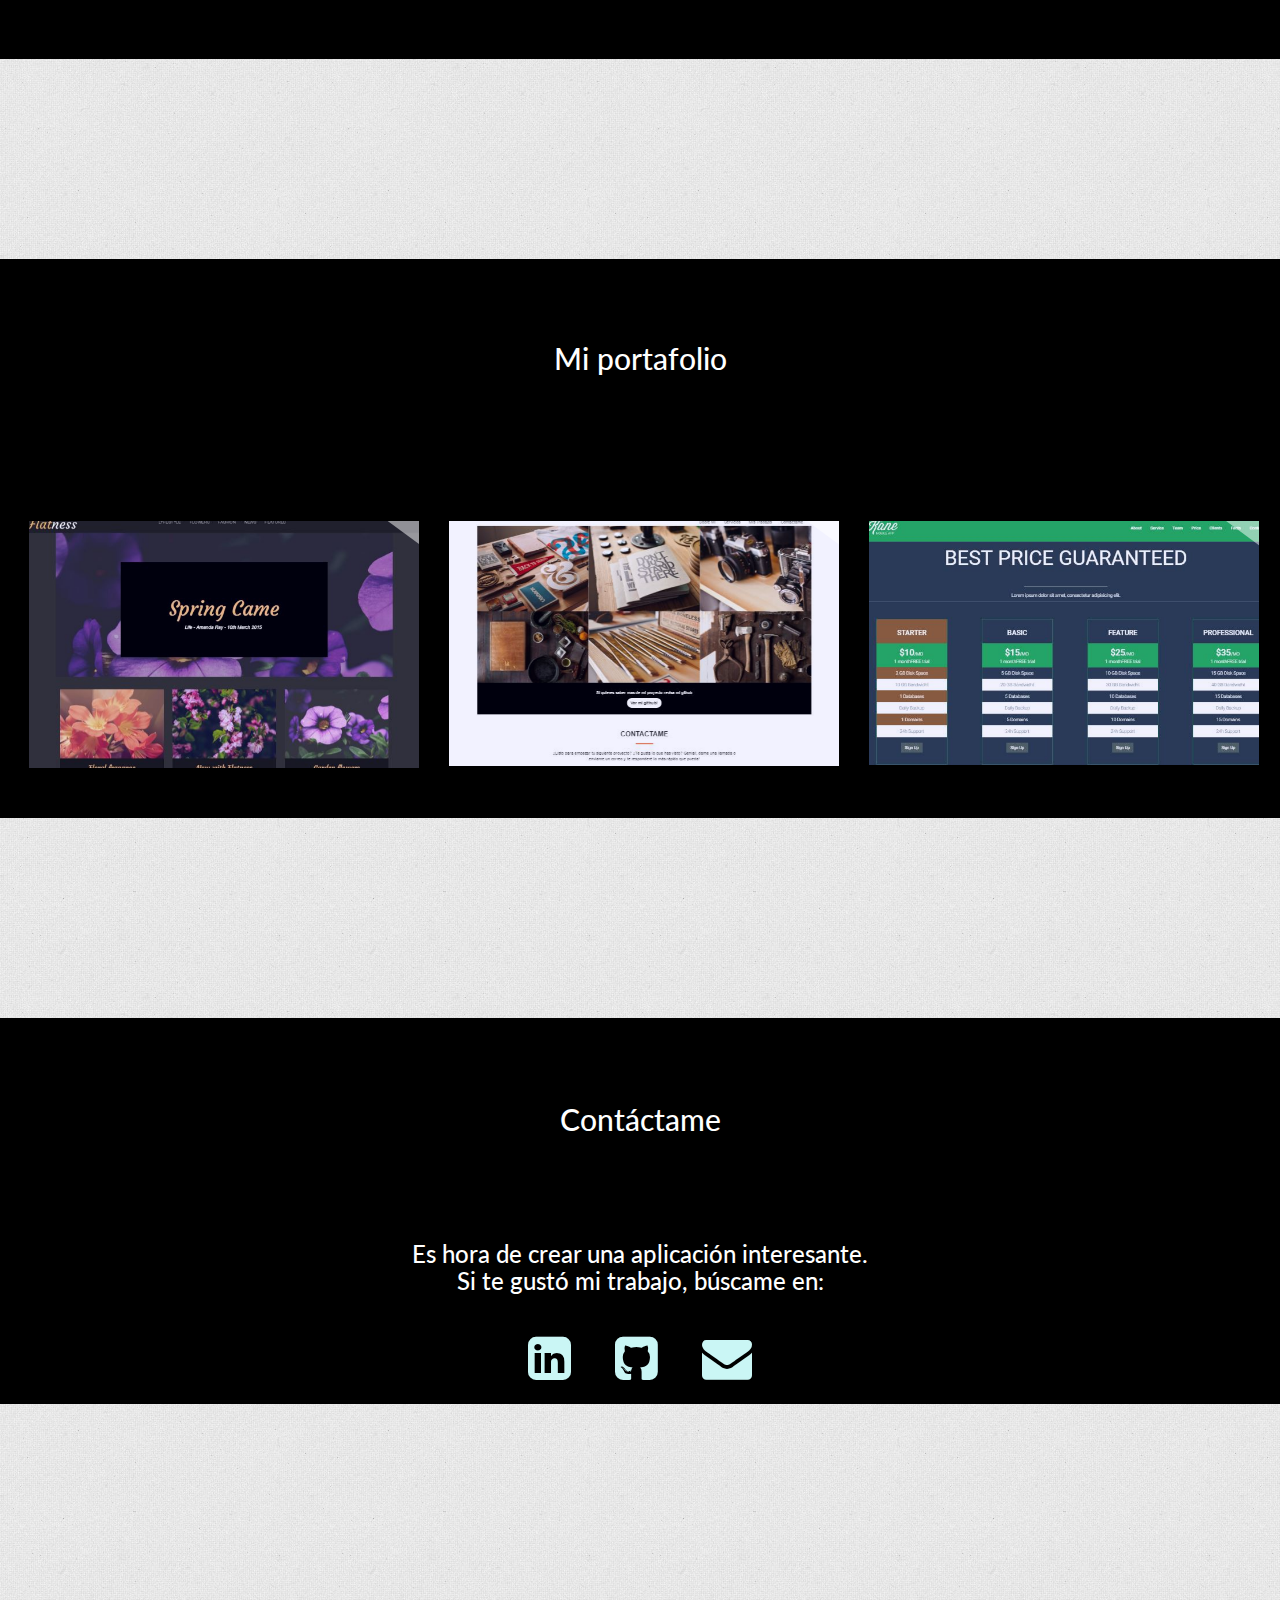
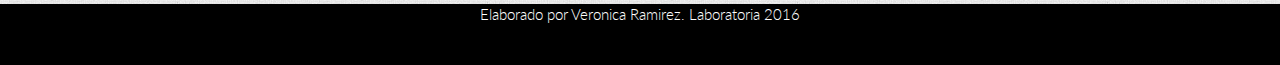
==== commit 354104c6: "Ortografia" ====
--- a/index.html
+++ b/index.html
@@ -24,7 +24,7 @@
             <nav class="navbar navbar-default navbar-fixed-top">
                 <div class="container">
                     <div class="navbar-header">
-                        <button type="button" class="navbar-toggle txt-white" data-toggle="collapse" data-target="#myNavbar" id="homeNav">
+                        <button type="button" class="navbar-toggle txt-white" data-toggle="collapse" id="homeNav">
                             <span class="icon-bar"></span>
                             <span class="icon-bar"></span>
                             <span class="icon-bar"></span>
@@ -225,7 +225,7 @@
             </div>
             <div class="row">
                <div class="col-xs-12 txt-white">
-                   <center><h3>Es hora de crear una aplicación interesante. <br>Si te gusto mi trabajo, búscame en:</h3></center>
+                   <center><h3>Es hora de crear una aplicación interesante. <br>Si te gustó mi trabajo, búscame en:</h3></center>
                </div>
             </div>
             <div class="row text-center">
--- a/css/set2.css
+++ b/css/set2.css
@@ -697,7 +697,7 @@
 /*-----------------*/
 
 figure.effect-apollo {
-	background: #3498db; //#3498db
+	background: blue; //#3498db
 }
 
 figure.effect-apollo img {
--- a/css/main.css
+++ b/css/main.css
@@ -83,8 +83,8 @@
     text-transform: uppercase;
     color: black;
     border: 1px solid aqua;
-    border-radius:25px;
-    background-color: white;
+    border-radius:10px;
+    background-color: rgba(255,255,255,0.8);
     filter: alpha(opacity=0);
     -webkit-transition: all .2s ease-in-out;
     transition: all .2s ease-in-out;
@@ -159,18 +159,32 @@
     #seccion3 h3{
         font-size: 18px;
     }
-}
-
-@media (max-width: 950px) {
-
-}
-
-@media (max-width: 960px) {
-
-}
-
-@media (max-width: 1200px) {
-
+
+}
+
+@media (max-width: 908px) {
+    a.info {
+        width: 60px;
+        height: 30px;
+        margin: 10px 5px;
+        padding: 5px;
+    }
+}
+@media (max-width: 767px) {
+    a.info {
+        width: 75px;
+        height: 35px;
+        margin: 15px 5px;
+        padding: 10px;
+    }
+}
+@media (max-width: 366px) {
+    a.info {
+        width: 60px;
+        height: 30px;
+        margin: 8px 5px;
+        padding: 5px;
+    }
 }
 #cover1{
     background-color: transparent;
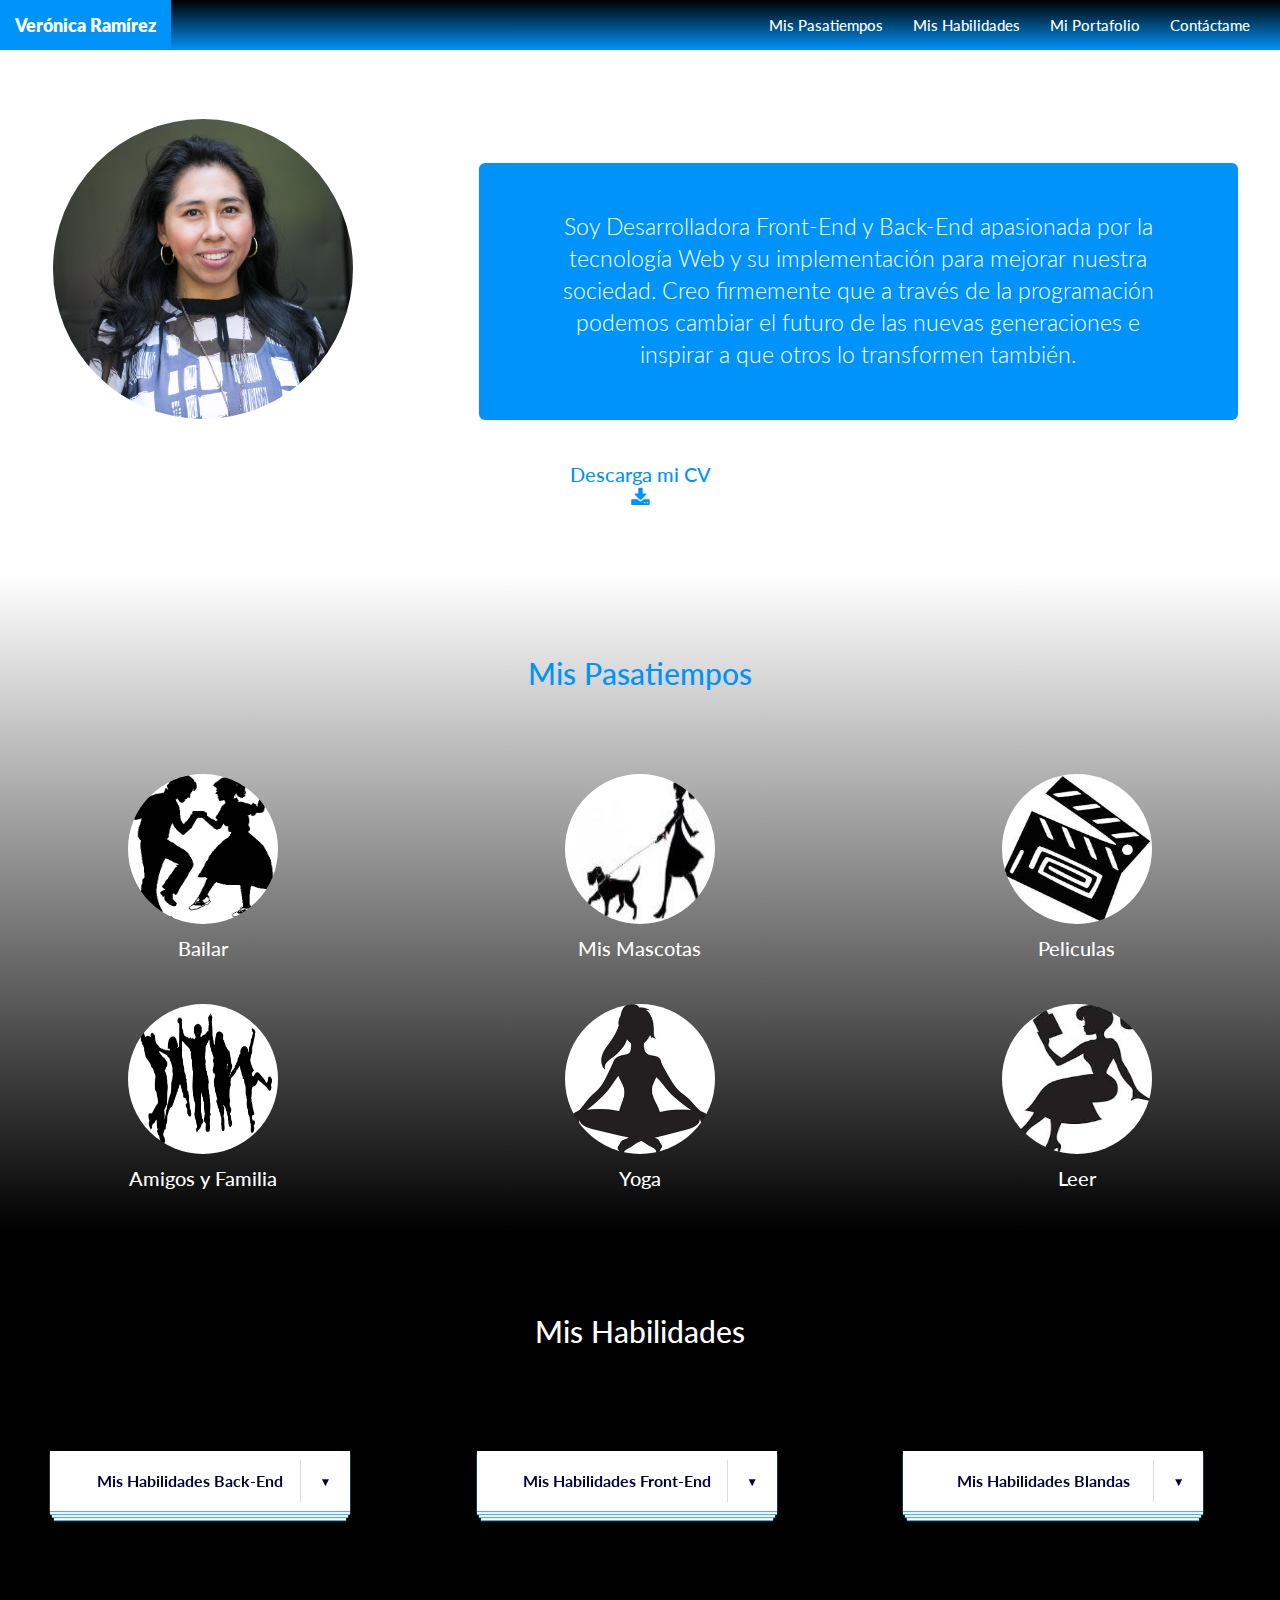
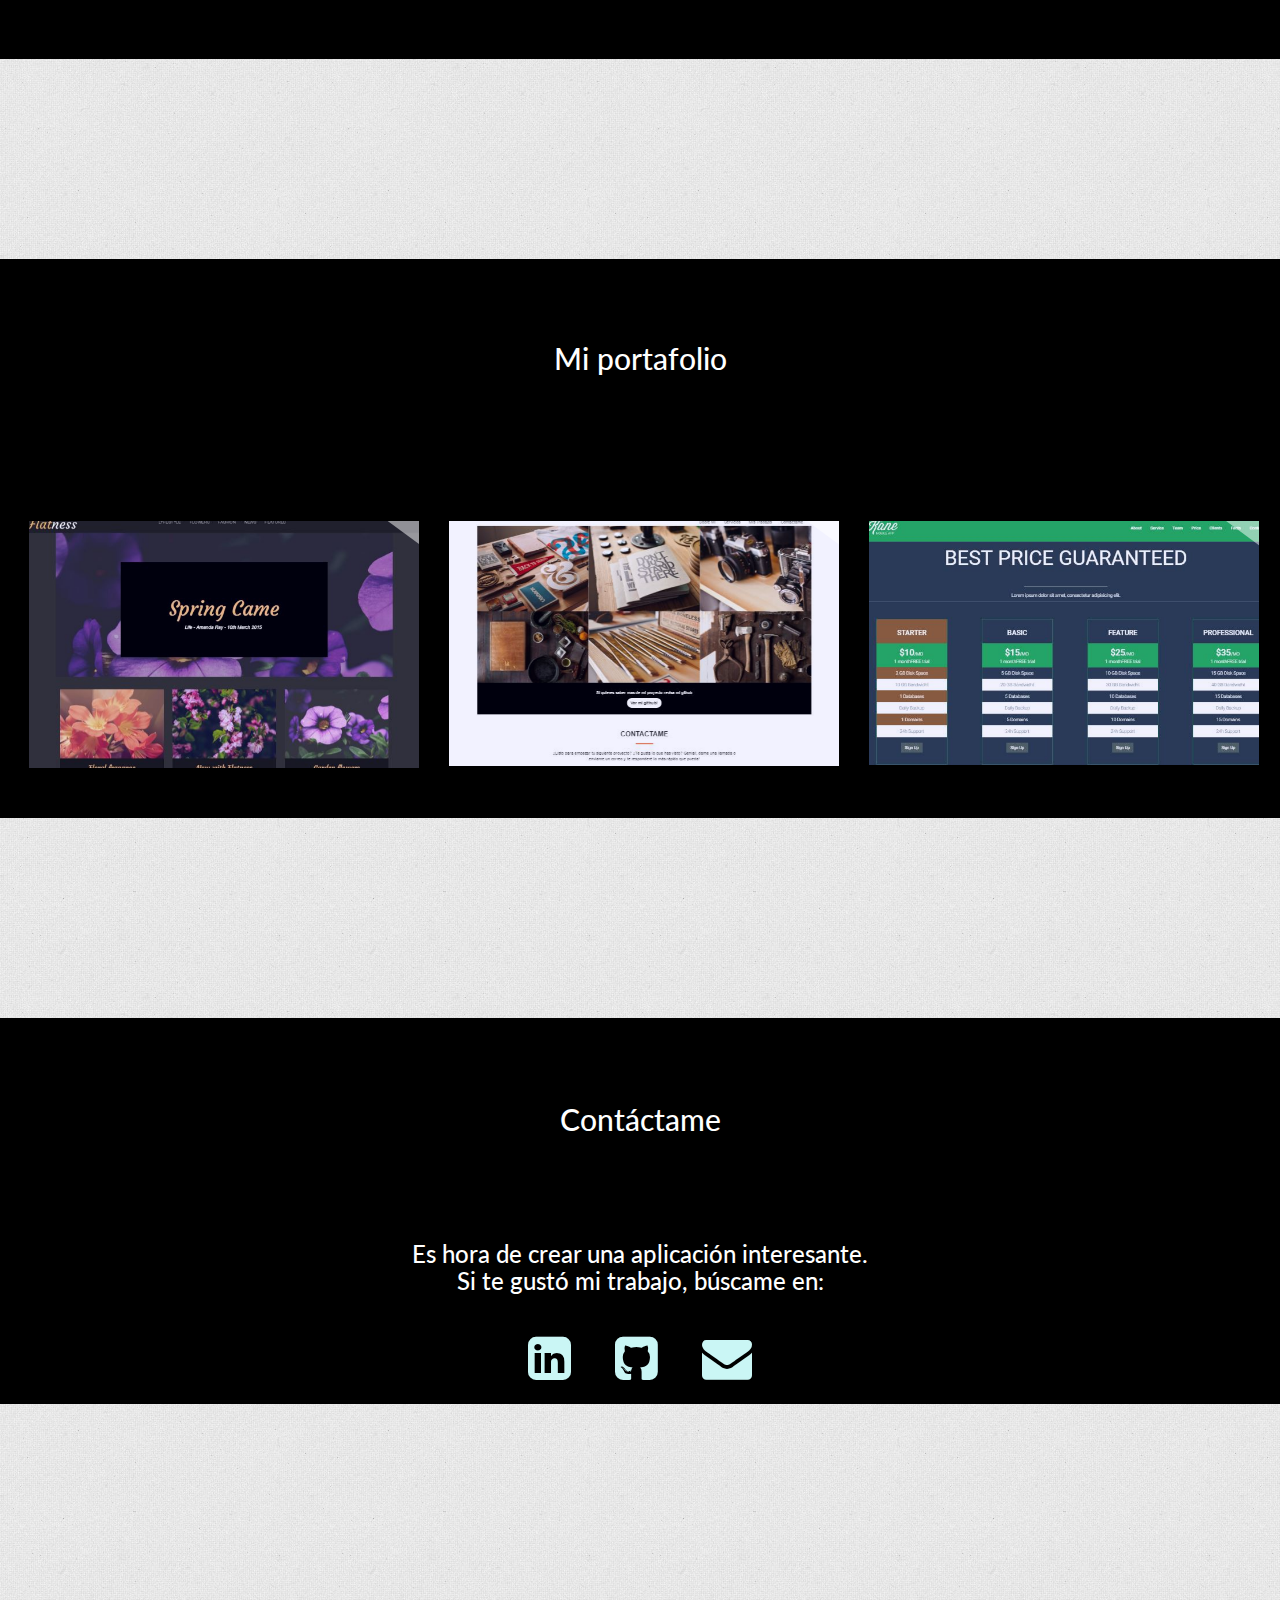
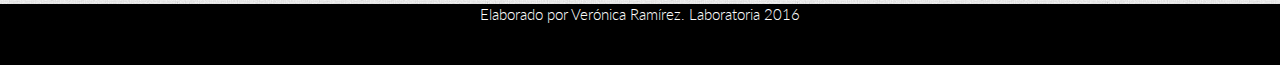
==== commit 05aa83ef: "nombre" ====
--- a/index.html
+++ b/index.html
@@ -29,7 +29,7 @@
                             <span class="icon-bar"></span>
                             <span class="icon-bar"></span>
                         </button>
-                        <a class="navbar-brand" href="#seccion0">Veronica Ramirez</a>
+                        <a class="navbar-brand" href="#seccion0">Verónica Ramírez</a>
                     </div>
                     <div class="collapse navbar-collapse navbar-right" id="myNavbar">
                         <ul class="nav navbar-nav">
@@ -247,7 +247,7 @@
             <div class="row black">
                 <div class="col-xs-12 txt-white">
                     <center>
-                        Elaborado por Veronica Ramirez. Laboratoria 2016
+                        Elaborado por Verónica Ramírez. Laboratoria 2016
                     </center>
                 </div>
             </div>
--- a/css/main.css
+++ b/css/main.css
@@ -99,14 +99,10 @@
 h1, h2, h3, h4, h5, h6, p{
     margin-bottom: 20px;
 }
-/*
-nav{
-    position: fixed;
-    width: 100%;
-    height: 50px;
-    background-color: rgba(0,0,0,.5);
-    z-index: 99;
-}*/
+.pd-skills{
+    padding-left: 50px;
+    padding-bottom: 10%;
+}
 .sect{
     height: 200px;
     background-size: cover;
@@ -186,6 +182,11 @@
         padding: 5px;
     }
 }
+@media (max-width: 340px) {
+    .pd-skills{
+        padding-left:0px !important; 
+    }
+}
 #cover1{
     background-color: transparent;
     width: 100%;
@@ -218,10 +219,6 @@
     background-color: black;
     /*background:-webkit-linear-gradient( #0093fa,black);*/
 }
-.pd-skills{
-    padding-left: 50px;
-    padding-bottom: 10%;
-}
 
 p{
     font-size: 20px;
